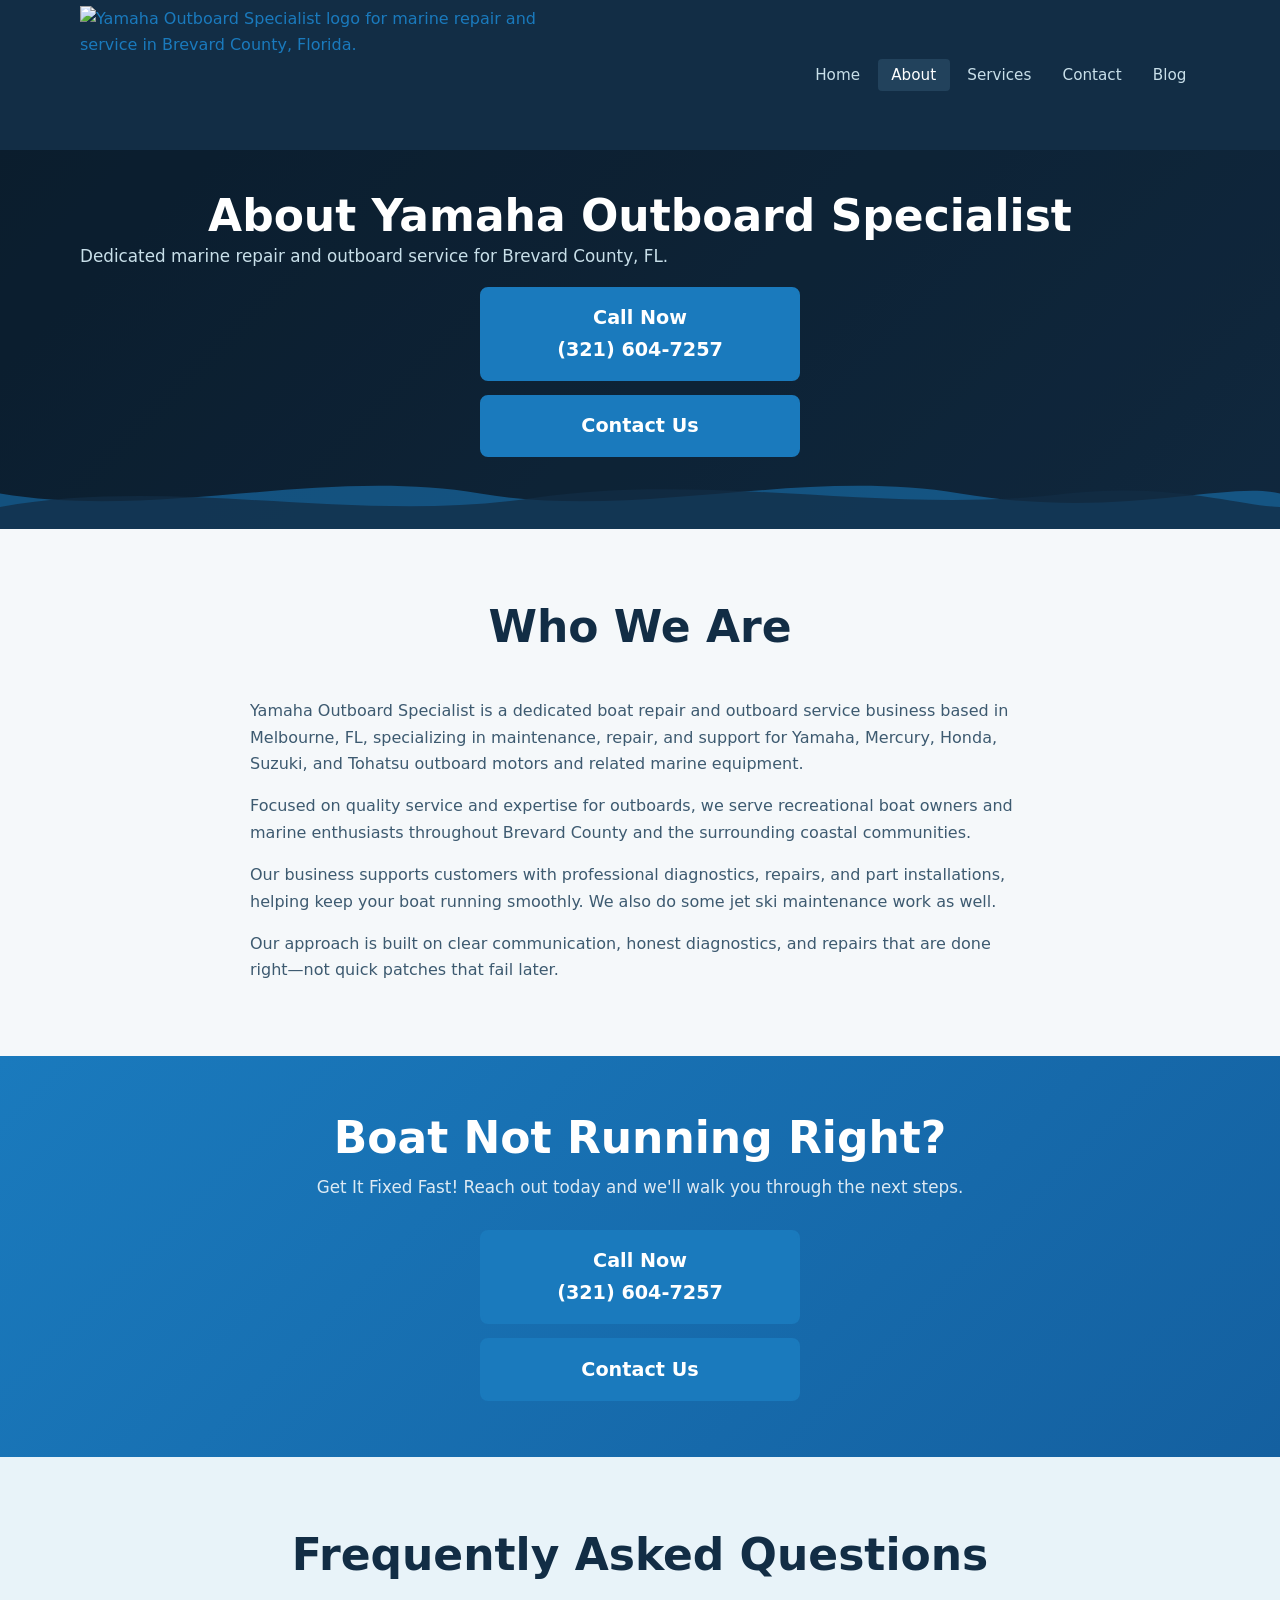
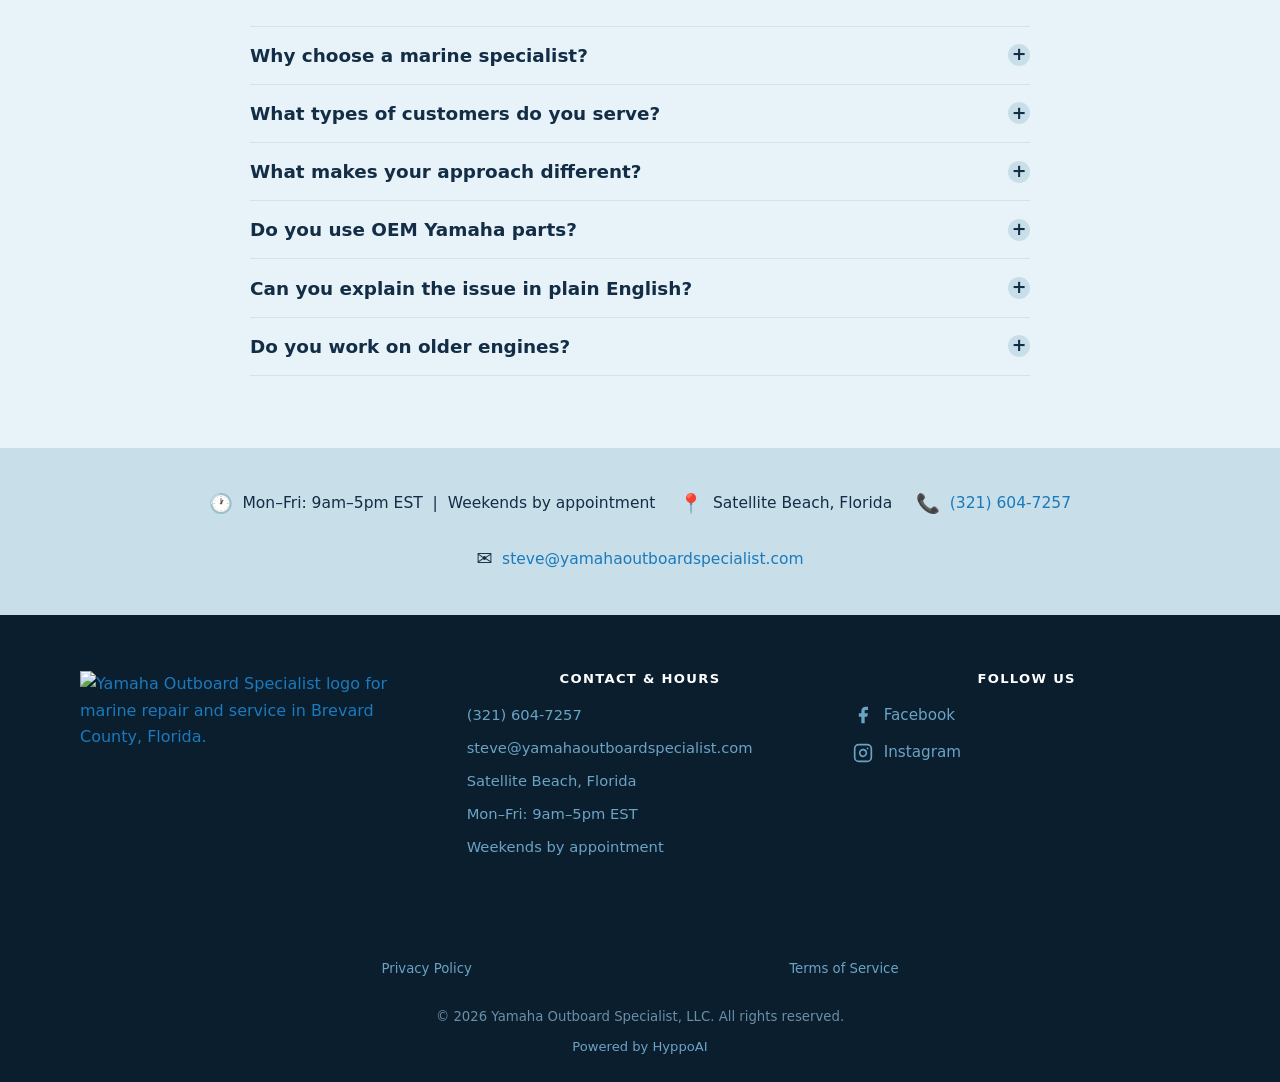
==== about.html @ 9e60f342 "Standardise all Call Now CTAs to btn-primary btn-lg across about, services, and blog pages Co-Author" ====
<!DOCTYPE html>
<html lang="en">
<head>
  <meta charset="UTF-8" />
  <meta name="viewport" content="width=device-width, initial-scale=1.0" />

  <!-- Primary SEO -->
  <title>About Us | Yamaha Outboard Specialist Brevard County, FL</title>
  <meta name="description" content="Yamaha Outboard Specialist in Satellite Beach, FL offers expert Yamaha outboard diagnostics &amp; repair. Contact us at (321) 604-7257." />
  <meta name="keywords" content="yamaha master certified technician, marine repair specialist brevard, satellite beach boat mechanic, outboard motor expert florida, marine service brevard county, yamaha certified repair, boat repair specialist, marine diagnostics brevard, outboard specialist florida, certified marine technician, yacht repair brevard, local boat mechanic" />
  <meta name="author" content="Yamaha Outboard Specialist" />
  <meta name="language" content="en" />

  <!-- Open Graph -->
  <meta property="og:title" content="About Us | Yamaha Outboard Specialist Brevard County, FL" />
  <meta property="og:description" content="Yamaha Outboard Specialist in Satellite Beach, FL offers expert Yamaha outboard diagnostics &amp; repair. Contact us at (321) 604-7257." />
  <meta property="og:url" content="https://www.yamahaoutboardspecialist.com/about" />
  <meta property="og:type" content="website" />
  <meta property="og:site_name" content="Yamaha Outboard Specialist" />
  <meta property="og:image" content="https://pbrlhyansxjdndccwtau.supabase.co/storage/v1/object/public/media-public/43f9957f-2aba-4fd8-92b9-14d8df272084/root/1776110630974_yamaha-outboard-specialist-logo-brevard-county.png" />
  <meta property="og:image:alt" content="Yamaha Outboard Specialist logo for marine repair and service in Brevard County, Florida." />

  <!-- Twitter Card -->
  <meta name="twitter:card" content="summary_large_image" />
  <meta name="twitter:title" content="About Us | Yamaha Outboard Specialist Brevard County, FL" />
  <meta name="twitter:description" content="Yamaha Outboard Specialist in Satellite Beach, FL offers expert Yamaha outboard diagnostics &amp; repair. Contact us at (321) 604-7257." />
  <meta name="twitter:url" content="https://www.yamahaoutboardspecialist.com/about" />
  <meta name="twitter:image" content="https://pbrlhyansxjdndccwtau.supabase.co/storage/v1/object/public/media-public/43f9957f-2aba-4fd8-92b9-14d8df272084/root/1776110630974_yamaha-outboard-specialist-logo-brevard-county.png" />
  <meta name="twitter:image:alt" content="Yamaha Outboard Specialist logo for marine repair and service in Brevard County, Florida." />

  <!-- Canonical -->
  <link rel="canonical" href="https://www.yamahaoutboardspecialist.com/about" />

  <link rel="stylesheet" href="css/styles.css" />
</head>
<body>

  <!-- ===== HEADER ===== -->
  <header class="site-header">
    <div class="container header-inner">
      <a href="index.html" class="header-logo">
        <img
          src="https://pbrlhyansxjdndccwtau.supabase.co/storage/v1/object/public/media-public/43f9957f-2aba-4fd8-92b9-14d8df272084/root/1776110630974_yamaha-outboard-specialist-logo-brevard-county.png"
          alt="Yamaha Outboard Specialist logo for marine repair and service in Brevard County, Florida."
          width="461" height="138"
        />
      </a>
      <button class="hamburger" aria-label="Toggle navigation" aria-expanded="false">
        <span></span><span></span><span></span>
      </button>
      <nav class="main-nav" aria-label="Main navigation">
        <ul>
          <li><a href="index.html">Home</a></li>
          <li><a href="about.html" class="active">About</a></li>
          <li><a href="services.html">Services</a></li>
          <li><a href="contact.html">Contact</a></li>
          <li><a href="blog.html">Blog</a></li>
        </ul>
      </nav>
    </div>
  </header>

  <!-- ===== PAGE HERO ===== -->
  <section class="page-hero" aria-label="About page header">
    <div class="page-hero-content">
      <h1>About Yamaha Outboard Specialist</h1>
      <p>Dedicated marine repair and outboard service for Brevard County, FL.</p>
      <div class="btn-group mt-2">
        <a href="tel:+13216047257" class="btn btn-primary btn-lg">Call Now<br>(321) 604-7257</a>
        <a href="contact.html" class="btn btn-primary btn-lg">Contact Us</a>
      </div>
    </div>
    <div class="page-hero-waves" aria-hidden="true">
      <svg viewBox="0 0 1440 80" preserveAspectRatio="none" xmlns="http://www.w3.org/2000/svg">
        <path class="wave-path-1"
          d="M0,40 C180,70 360,10 540,40 C720,70 900,10 1080,40 C1260,70 1380,25 1440,40 L1440,80 L0,80 Z" />
        <path class="wave-path-2"
          d="M0,55 C200,20 400,75 600,45 C800,15 1000,65 1200,40 C1320,27 1400,55 1440,55 L1440,80 L0,80 Z" />
      </svg>
    </div>
  </section>

  <!-- ===== WHO WE ARE ===== -->
  <section class="section">
    <div class="container">
      <div class="section-header">
        <h2>Who We Are</h2>
      </div>
      <div style="max-width: 780px; margin: 0 auto;">
        <p>Yamaha Outboard Specialist is a dedicated boat repair and outboard service business based in Melbourne, FL, specializing in maintenance, repair, and support for Yamaha, Mercury, Honda, Suzuki, and Tohatsu outboard motors and related marine equipment.</p>
        <p>Focused on quality service and expertise for outboards, we serve recreational boat owners and marine enthusiasts throughout Brevard County and the surrounding coastal communities.</p>
        <p>Our business supports customers with professional diagnostics, repairs, and part installations, helping keep your boat running smoothly. We also do some jet ski maintenance work as well.</p>
        <p>Our approach is built on clear communication, honest diagnostics, and repairs that are done right&mdash;not quick patches that fail later.</p>
      </div>
    </div>
  </section>

  <!-- ===== CTA BANNER ===== -->
  <section class="cta-banner">
    <div class="container">
      <h2>Boat Not Running Right?</h2>
      <p>Get It Fixed Fast! Reach out today and we'll walk you through the next steps.</p>
      <div class="btn-group">
        <a href="tel:+13216047257" class="btn btn-primary btn-lg">Call Now<br>(321) 604-7257</a>
        <a href="contact.html" class="btn btn-primary btn-lg">Contact Us</a>
      </div>
    </div>
  </section>

  <!-- ===== FAQ ===== -->
  <section class="section section--alt" id="faq">
    <div class="container">
      <div class="section-header">
        <h2>Frequently Asked Questions</h2>
      </div>
      <div class="faq-list" role="list">

        <div class="faq-item" role="listitem">
          <button class="faq-question" aria-expanded="false">
            Why choose a marine specialist?
            <span class="faq-icon" aria-hidden="true">+</span>
          </button>
          <div class="faq-answer"><p>Because marine specific experience reduces guesswork, speeds up troubleshooting, and helps prevent repeat issues.</p></div>
        </div>

        <div class="faq-item" role="listitem">
          <button class="faq-question" aria-expanded="false">
            What types of customers do you serve?
            <span class="faq-icon" aria-hidden="true">+</span>
          </button>
          <div class="faq-answer"><p>Everyday boat owners, weekend anglers, and anyone who wants their outboard reliable and water-ready.</p></div>
        </div>

        <div class="faq-item" role="listitem">
          <button class="faq-question" aria-expanded="false">
            What makes your approach different?
            <span class="faq-icon" aria-hidden="true">+</span>
          </button>
          <div class="faq-answer"><p>Clear communication, honest diagnostics, and repairs that are done right&mdash;not quick patches that fail later.</p></div>
        </div>

        <div class="faq-item" role="listitem">
          <button class="faq-question" aria-expanded="false">
            Do you use OEM Yamaha parts?
            <span class="faq-icon" aria-hidden="true">+</span>
          </button>
          <div class="faq-answer"><p>When appropriate, yes. Some repairs may use equivalent high-quality parts based on availability and what's best for the job.</p></div>
        </div>

        <div class="faq-item" role="listitem">
          <button class="faq-question" aria-expanded="false">
            Can you explain the issue in plain English?
            <span class="faq-icon" aria-hidden="true">+</span>
          </button>
          <div class="faq-answer"><p>Yes. We'll break down what failed, why it failed, and what to reduce the chance it happens again.</p></div>
        </div>

        <div class="faq-item" role="listitem">
          <button class="faq-question" aria-expanded="false">
            Do you work on older engines?
            <span class="faq-icon" aria-hidden="true">+</span>
          </button>
          <div class="faq-answer"><p>In many cases, yes. It depends on parts availability and overall condition&mdash;call with the model/year for confirmation.</p></div>
        </div>

      </div>
    </div>
  </section>

  <!-- ===== CONTACT BAR ===== -->
  <div class="contact-bar">
    <div class="contact-bar-inner">
      <div class="contact-item"><span class="contact-item-icon">&#128336;</span> Mon&ndash;Fri: 9am&ndash;5pm EST &nbsp;|&nbsp; Weekends by appointment</div>
      <div class="contact-item"><span class="contact-item-icon">&#128205;</span> Satellite Beach, Florida</div>
      <div class="contact-item"><span class="contact-item-icon">&#128222;</span> <a href="tel:+13216047257">(321) 604-7257</a></div>
      <div class="contact-item"><span class="contact-item-icon">&#9993;</span> <a href="mailto:steve@yamahaoutboardspecialist.com">steve@yamahaoutboardspecialist.com</a></div>
    </div>
  </div>

    <!-- ===== FOOTER ===== -->
  <footer class="site-footer">
    <div class="container">
      <div class="footer-inner">

        <!-- Col 1: Logo -->
        <div class="footer-logo-col">
          <a href="index.html">
            <img class="footer-logo"
              src="https://pbrlhyansxjdndccwtau.supabase.co/storage/v1/object/public/media-public/43f9957f-2aba-4fd8-92b9-14d8df272084/root/1776110630974_yamaha-outboard-specialist-logo-brevard-county.png"
              alt="Yamaha Outboard Specialist logo for marine repair and service in Brevard County, Florida." />
          </a>
        </div>

        <!-- Col 2: Contact & Hours -->
        <div class="footer-contact-col">
          <h4>Contact &amp; Hours</h4>
          <ul>
            <li><a href="tel:+13216047257">(321) 604-7257</a></li>
            <li><a href="mailto:steve@yamahaoutboardspecialist.com">steve@yamahaoutboardspecialist.com</a></li>
            <li>Satellite Beach, Florida</li>
            <li>Mon&ndash;Fri: 9am&ndash;5pm EST</li>
            <li>Weekends by appointment</li>
          </ul>
        </div>

        <!-- Col 3: Social Media -->
        <div class="footer-social-col">
          <h4>Follow Us</h4>
          <div class="footer-social-links">
            <a href="https://www.facebook.com/YamahaOutboardSpecialist/" class="footer-social-row" target="_blank" rel="noopener" aria-label="Facebook">
              <svg viewBox="0 0 24 24" fill="currentColor" aria-hidden="true"><path d="M18 2h-3a5 5 0 0 0-5 5v3H7v4h3v8h4v-8h3l1-4h-4V7a1 1 0 0 1 1-1h3z"/></svg>
              <span>Facebook</span>
            </a>
            <a href="https://www.instagram.com/yamahaoutboardspecialist/" class="footer-social-row" target="_blank" rel="noopener" aria-label="Instagram">
              <svg viewBox="0 0 24 24" fill="none" stroke="currentColor" stroke-width="2" stroke-linecap="round" stroke-linejoin="round" aria-hidden="true"><rect x="2" y="2" width="20" height="20" rx="5" ry="5"/><path d="M16 11.37A4 4 0 1 1 12.63 8 4 4 0 0 1 16 11.37z"/><line x1="17.5" y1="6.5" x2="17.51" y2="6.5"/></svg>
              <span>Instagram</span>
            </a>
          </div>
        </div>

      </div>

      <!-- Bottom bar -->
      <div class="footer-bottom">
        <div class="footer-legal-links">
          <a href="privacy.html">Privacy Policy</a>
          <a href="terms.html">Terms of Service</a>
        </div>
        <div class="footer-copyright">
          &copy; <span class="js-year"></span> Yamaha Outboard Specialist, LLC. All rights reserved.
        </div>
        <div class="footer-powered">
          <a href="https://hyppohq.ai/" target="_blank" rel="noopener">Powered by HyppoAI</a>
        </div>
      </div>

    </div>
  </footer>

  <script src="js/main.js"></script>
</body>
</html>
---- css/styles.css ----
@import url('https://fonts.googleapis.com/css2?family=Barlow+Condensed:ital,wght@1,700&display=swap');

/* =============================================
   YAMAHA OUTBOARD SPECIALIST
   Stylesheet — styles.css
   Color Palette (from logo):
     --navy:   #122d45  Deep Navy
     --ocean:  #1a7abd  Ocean Blue
     --sky:    #6ba3c4  Sky Blue
     --white:  #f5f8fa  Crisp White
   ============================================= */

/* ---------- CSS Custom Properties ---------- */
:root {
  --navy:        #122d45;
  --navy-dark:   #0b1e2e;
  --ocean:       #1a7abd;
  --ocean-light: #2490d8;
  --sky:         #6ba3c4;
  --sky-light:   #c8dfe9;
  --white:       #f5f8fa;
  --white-pure:  #ffffff;
  --text-dark:   #1a2e3e;
  --text-mid:    #3d5a70;
  --text-light:  #6b8fa8;
  --border:      #d0e4ef;

  --font-heading: 'Segoe UI', system-ui, -apple-system, sans-serif;
  --font-body:    'Segoe UI', system-ui, -apple-system, sans-serif;

  --radius-sm:  4px;
  --radius-md:  8px;
  --radius-lg:  16px;

  --shadow-sm:  0 1px 4px rgba(18,45,69,0.10);
  --shadow-md:  0 4px 16px rgba(18,45,69,0.13);
  --shadow-lg:  0 8px 32px rgba(18,45,69,0.16);

  --max-width: 1160px;
  --transition: 0.25s ease;
}

/* ---------- Reset & Base ---------- */
*, *::before, *::after { box-sizing: border-box; margin: 0; padding: 0; }

html { scroll-behavior: smooth; font-size: 16px; }

body {
  font-family: var(--font-body);
  color: var(--text-dark);
  background: var(--white);
  line-height: 1.65;
  -webkit-font-smoothing: antialiased;
}

img { max-width: 100%; height: auto; display: block; }
a { color: var(--ocean); text-decoration: none; transition: color var(--transition); }
a:hover { color: var(--ocean-light); }
ul, ol { list-style: none; }

/* ---------- Typography ---------- */
h1, h2, h3, h4, h5, h6 {
  font-family: var(--font-heading);
  color: var(--navy);
  line-height: 1.2;
  font-weight: 700;
  font-size: clamp(1.75rem, 4vw, 2.75rem);
  text-align: center;
}
p  { margin-bottom: 1rem; color: var(--text-mid); }
p:last-child { margin-bottom: 0; }

/* ---------- Layout Utilities ---------- */
.container {
  max-width: var(--max-width);
  margin: 0 auto;
  padding: 0 1.25rem;
}
.section { padding: 4.5rem 0; }
.section--dark {
  background: var(--navy);
  color: var(--white);
}
.section--dark h2,
.section--dark h3 { color: var(--white); }
.section--dark p   { color: var(--sky-light); }
.section--sky {
  background: var(--sky-light);
}
.section--alt {
  background: #e8f3f9;
}

.section-header { text-align: center; margin-bottom: 2.75rem; }
.section-header h2 { margin-bottom: 0.6rem; }
.section-header p  { max-width: 640px; margin: 0 auto; font-size: 1.05rem; }

.text-center { text-align: center; }
.text-ocean  { color: var(--ocean) !important; }
.mt-1 { margin-top: 0.5rem; }
.mt-2 { margin-top: 1rem; }
.mt-3 { margin-top: 1.5rem; }

/* ---------- Buttons ---------- */
.btn {
  display: inline-flex;
  align-items: center;
  gap: 0.45rem;
  padding: 0.7rem 1.5rem;
  border-radius: var(--radius-md);
  font-weight: 600;
  font-size: 1.2rem;
  cursor: pointer;
  border: 2px solid transparent;
  transition: background var(--transition), color var(--transition),
              border-color var(--transition), box-shadow var(--transition),
              transform var(--transition);
  white-space: nowrap;
  text-decoration: none;
}
.btn:hover { transform: translateY(-1px); }
.btn:active { transform: translateY(0); }

.btn-primary {
  background: var(--ocean);
  color: var(--white-pure);
  border-color: var(--ocean);
}
.btn-primary:hover {
  background: var(--ocean-light);
  border-color: var(--ocean-light);
  color: var(--white-pure);
  box-shadow: 0 4px 14px rgba(26,122,189,0.4);
}

.btn-outline {
  background: transparent;
  color: var(--white-pure);
  border-color: var(--white-pure);
}
.btn-outline:hover {
  background: var(--white-pure);
  color: var(--navy);
}

.btn-outline-ocean {
  background: transparent;
  color: var(--ocean);
  border-color: var(--ocean);
}
.btn-outline-ocean:hover {
  background: var(--ocean);
  color: var(--white-pure);
}

.btn-lg {
  padding: 0.85rem 2rem;
  font-size: 1.2rem;
}

.btn-group {
  display: flex;
  flex-direction: column;
  align-items: stretch;
  gap: 0.85rem;
  max-width: 320px;
  margin-left: auto;
  margin-right: auto;
}
.btn-group .btn {
  justify-content: center;
  text-align: center;
}

/* ---------- HEADER / NAV ---------- */
.site-header {
  background: var(--navy);
  box-shadow: 0 2px 12px rgba(0,0,0,0.25);
}

.header-inner {
  display: flex;
  align-items: center;
  justify-content: space-between;
  height: 150px;
}

.header-logo img {
  height: 138px;
  width: auto;
}

.main-nav ul {
  display: flex;
  gap: 0.25rem;
  align-items: center;
}

.main-nav a {
  color: var(--sky-light);
  font-weight: 500;
  font-size: 0.95rem;
  padding: 0.45rem 0.85rem;
  border-radius: var(--radius-sm);
  transition: color var(--transition), background var(--transition);
}
.main-nav a:hover,
.main-nav a.active {
  color: var(--white-pure);
  background: rgba(107,163,196,0.18);
}

.nav-cta {
  background: var(--ocean) !important;
  color: var(--white-pure) !important;
  padding: 0.45rem 1.1rem !important;
  border-radius: var(--radius-md) !important;
}
.nav-cta:hover {
  background: var(--ocean-light) !important;
}

/* Hamburger */
.hamburger {
  display: none;
  flex-direction: column;
  gap: 5px;
  cursor: pointer;
  padding: 0.4rem;
  background: none;
  border: none;
}
.hamburger span {
  display: block;
  width: 24px;
  height: 2px;
  background: var(--white-pure);
  border-radius: 2px;
  transition: transform var(--transition), opacity var(--transition);
}
.hamburger.open span:nth-child(1) { transform: translateY(7px) rotate(45deg); }
.hamburger.open span:nth-child(2) { opacity: 0; }
.hamburger.open span:nth-child(3) { transform: translateY(-7px) rotate(-45deg); }

@media (max-width: 768px) {
  .hamburger { display: flex; }
  .main-nav {
    display: none;
    position: absolute;
    top: 150px;
    left: 0;
    right: 0;
    background: var(--navy);
    border-top: 1px solid rgba(107,163,196,0.2);
    padding: 1rem 1.25rem 1.5rem;
  }
  .main-nav.open { display: block; }
  .main-nav ul { flex-direction: column; gap: 0.15rem; }
  .main-nav a { display: block; padding: 0.65rem 0.75rem; }
}

/* ---------- HERO ---------- */
.hero {
  position: relative;
  min-height: 520px;
  display: flex;
  align-items: center;
  overflow: hidden;
  background: linear-gradient(160deg, var(--navy-dark) 0%, var(--navy) 45%, #1a4e75 100%);
  background-size: cover;
  background-position: center;
}

.hero--has-bg-image {
  /* Client will provide image — swap in via inline style or this class */
}

/* Dark overlay so text reads clearly over any photo */
.hero::before {
  content: '';
  position: absolute;
  inset: 0;
  background: rgba(12, 28, 44, 0.52);
  z-index: 1;
}

.hero-content {
  position: relative;
  z-index: 3;
  max-width: var(--max-width);
  margin: 0 auto;
  padding: 4rem 1.25rem 6rem;
  width: 100%;
  text-align: center;
}

.hero-content h1 {
  font-family: 'Barlow Condensed', sans-serif;
  font-weight: 700;
  font-style: italic;
  color: var(--white-pure);
  margin-bottom: 1.1rem;
  text-shadow: 0 2px 8px rgba(0,0,0,0.4);
  background: rgba(0, 0, 0, 0.35);
  border-radius: var(--radius-md);
  padding: 0.4rem 1rem;
  display: inline-block;
  max-width: 700px;
  margin-left: auto;
  margin-right: auto;
}

.hero-content p {
  color: var(--sky-light);
  font-size: 1.15rem;
  max-width: 580px;
  margin-left: auto;
  margin-right: auto;
  text-align: center;
  margin-bottom: 2rem;
  text-shadow: 0 1px 4px rgba(0,0,0,0.3);
}

/* Wave animation container — sits at bottom of hero, above the overlay */
.hero-waves {
  position: absolute;
  bottom: 0;
  left: 0;
  right: 0;
  z-index: 2;
  line-height: 0;
  overflow: hidden;
}

.hero-waves svg {
  display: block;
  width: 100%;
}

.wave-path-1 {
  fill: rgba(26, 122, 189, 0.55);
  animation: waveShift1 8s linear infinite;
  transform-origin: center bottom;
}

.wave-path-2 {
  fill: rgba(18, 45, 69, 0.75);
  animation: waveShift2 12s linear infinite;
  transform-origin: center bottom;
}

@keyframes waveShift1 {
  0%   { transform: translateX(0) scaleY(1); }
  50%  { transform: translateX(-5%) scaleY(1.05); }
  100% { transform: translateX(0) scaleY(1); }
}

@keyframes waveShift2 {
  0%   { transform: translateX(0) scaleY(1); }
  50%  { transform: translateX(4%) scaleY(0.97); }
  100% { transform: translateX(0) scaleY(1); }
}

/* ---------- HERO WATER SPLASH EFFECT ---------- */
.hero-splash {
  position: absolute;
  inset: 0;
  z-index: 2;
  pointer-events: none;
  overflow: hidden;
}

/* Smaller hero for interior pages */
.hero--sm {
  min-height: 280px;
}
.hero--sm .hero-content {
  padding: 3rem 1.25rem 5rem;
}

/* ---------- PAGE TITLE STRIP (interior pages without hero photo) ---------- */
.page-hero {
  background: linear-gradient(135deg, var(--navy-dark) 0%, var(--navy) 100%);
  position: relative;
  overflow: hidden;
  min-height: 220px;
  display: flex;
  align-items: center;
}
.page-hero::before {
  content: '';
  position: absolute;
  inset: 0;
  background: rgba(12,28,44,0.3);
}
.page-hero-content {
  position: relative;
  z-index: 3;
  width: 100%;
  max-width: var(--max-width);
  margin: 0 auto;
  padding: 2.5rem 1.25rem 4.5rem;
}
.page-hero-content h1 { color: var(--white-pure); }
.page-hero-content p  { color: var(--sky-light); font-size: 1.05rem; }

.page-hero-waves {
  position: absolute;
  bottom: 0; left: 0; right: 0;
  z-index: 2;
  line-height: 0;
  overflow: hidden;
}
.page-hero-waves svg { display: block; width: 100%; }

/* ---------- WHY CHOOSE US (3 cards) ---------- */
.why-grid {
  display: grid;
  grid-template-columns: repeat(auto-fit, minmax(260px, 1fr));
  gap: 1.75rem;
}

.why-card {
  background: var(--white-pure);
  border-radius: var(--radius-lg);
  padding: 2rem 1.75rem;
  box-shadow: var(--shadow-md);
  border-top: 4px solid var(--ocean);
  transition: transform var(--transition), box-shadow var(--transition);
}
.why-card:hover {
  transform: translateY(-4px);
  box-shadow: var(--shadow-lg);
}
.why-card-icon {
  width: 96px;
  height: 96px;
  background: var(--sky-light);
  border-radius: 50%;
  display: flex;
  align-items: center;
  justify-content: center;
  margin: 0 auto 1.1rem;
  font-size: 2.8rem;
}
.why-card h3 { margin-bottom: 0.6rem; color: var(--navy); }
.why-card p  { font-size: 1.15rem; }

/* ---------- SERVICES LIST (home page) ---------- */
.services-list {
  list-style: none;
  padding: 0;
  margin: 0 auto 2rem;
  max-width: 860px;
  display: grid;
  grid-template-columns: 1fr 1fr;
  gap: 0.9rem 3rem;
}
.services-list li {
  display: flex;
  align-items: center;
  gap: 0.65rem;
  font-size: 1.15rem;
  font-weight: 600;
  color: var(--navy);
}
.services-list li::before {
  content: '🚤';
  font-size: 1.3rem;
  flex-shrink: 0;
}
@media (max-width: 560px) {
  .services-list { grid-template-columns: 1fr; }
}

/* ---------- SERVICES GRID ---------- */
.services-grid {
  display: grid;
  grid-template-columns: repeat(auto-fit, minmax(240px, 1fr));
  gap: 1.5rem;
}

.service-card {
  background: var(--white-pure);
  border-radius: var(--radius-lg);
  padding: 1.75rem 1.5rem;
  box-shadow: var(--shadow-sm);
  border: 1px solid var(--border);
  transition: transform var(--transition), box-shadow var(--transition),
              border-color var(--transition);
}
.service-card:hover {
  transform: translateY(-3px);
  box-shadow: var(--shadow-md);
  border-color: var(--sky);
}
.service-card-icon {
  font-size: 2rem;
  margin-bottom: 0.85rem;
  line-height: 1;
}
.service-card h3 {
  font-size: 1.05rem;
  margin-bottom: 0.5rem;
  color: var(--navy);
}
.service-card p {
  font-size: 0.93rem;
  color: var(--text-mid);
  margin-bottom: 0;
}

/* ---------- CTA BANNER ---------- */
.cta-banner {
  background: linear-gradient(135deg, var(--ocean) 0%, #1460a0 100%);
  padding: 3.5rem 1.25rem;
  text-align: center;
  color: var(--white-pure);
}
.cta-banner h2 { color: var(--white-pure); margin-bottom: 0.6rem; }
.cta-banner p  { color: rgba(255,255,255,0.85); margin-bottom: 1.75rem; font-size: 1.05rem; }

/* ---------- FAQ ACCORDION ---------- */
.faq-list { max-width: 780px; margin: 0 auto; }

.faq-item {
  border-bottom: 1px solid var(--border);
}
.faq-item:first-child { border-top: 1px solid var(--border); }

.faq-question {
  width: 100%;
  background: none;
  border: none;
  padding: 1.1rem 0;
  text-align: left;
  font-size: 1.15rem;
  font-weight: 600;
  color: var(--navy);
  cursor: pointer;
  display: flex;
  justify-content: space-between;
  align-items: center;
  gap: 1rem;
  transition: color var(--transition);
  font-family: var(--font-body);
}
.faq-question:hover { color: var(--ocean); }

.faq-icon {
  flex-shrink: 0;
  width: 22px;
  height: 22px;
  border-radius: 50%;
  background: var(--sky-light);
  display: flex;
  align-items: center;
  justify-content: center;
  font-size: 1.1rem;
  line-height: 1;
  transition: transform var(--transition), background var(--transition);
  color: var(--navy);
}
.faq-item.open .faq-icon {
  transform: rotate(45deg);
  background: var(--ocean);
  color: var(--white-pure);
}

.faq-answer {
  max-height: 0;
  overflow: hidden;
  transition: max-height 0.35s ease, padding var(--transition);
}
.faq-answer p {
  padding-bottom: 1.1rem;
  color: var(--text-mid);
  font-size: 1.15rem;
}
.faq-item.open .faq-answer { max-height: 400px; }

/* ---------- CONTACT SECTION (info bar) ---------- */
.contact-bar {
  background: var(--sky-light);
  padding: 2.5rem 1.25rem;
}
.contact-bar-inner {
  display: flex;
  flex-wrap: wrap;
  gap: 1.5rem;
  justify-content: center;
  align-items: center;
  max-width: var(--max-width);
  margin: 0 auto;
}
.contact-item {
  display: flex;
  align-items: center;
  gap: 0.6rem;
  font-weight: 500;
  color: var(--navy);
  font-size: 0.97rem;
}
.contact-item-icon {
  font-size: 1.2rem;
}

/* ---------- CONTACT FORM PAGE ---------- */
.contact-layout {
  display: grid;
  grid-template-columns: 1fr 1fr;
  gap: 3rem;
  align-items: start;
}
@media (max-width: 768px) {
  .contact-layout { grid-template-columns: 1fr; }
}

.contact-form-wrap {
  background: var(--white-pure);
  border-radius: var(--radius-lg);
  padding: 2.25rem;
  box-shadow: var(--shadow-md);
}
.contact-form-wrap h2 { margin-bottom: 1.5rem; color: var(--navy); }

.form-group { margin-bottom: 1.25rem; }
.form-group label {
  display: block;
  font-weight: 600;
  font-size: 0.88rem;
  color: var(--navy);
  margin-bottom: 0.4rem;
  letter-spacing: 0.02em;
  text-transform: uppercase;
}
.form-group input,
.form-group textarea,
.form-group select {
  width: 100%;
  padding: 0.7rem 0.95rem;
  border: 1.5px solid var(--border);
  border-radius: var(--radius-md);
  font-size: 0.97rem;
  color: var(--text-dark);
  font-family: var(--font-body);
  background: var(--white);
  transition: border-color var(--transition), box-shadow var(--transition);
}
.form-group input:focus,
.form-group textarea:focus {
  outline: none;
  border-color: var(--ocean);
  box-shadow: 0 0 0 3px rgba(26,122,189,0.12);
}
.form-group textarea { resize: vertical; min-height: 130px; }

.form-consent {
  background: var(--sky-light);
  border-radius: var(--radius-md);
  padding: 1.1rem 1.2rem;
  margin-bottom: 1.25rem;
}
.form-consent h4 { font-size: 0.88rem; margin-bottom: 0.6rem; color: var(--navy); text-transform: uppercase; letter-spacing: 0.04em; }

.checkbox-group { display: flex; flex-direction: column; gap: 0.55rem; }
.checkbox-label {
  display: flex;
  align-items: flex-start;
  gap: 0.6rem;
  font-size: 0.87rem;
  color: var(--text-mid);
  cursor: pointer;
}
.checkbox-label input[type="checkbox"] {
  width: 16px;
  height: 16px;
  flex-shrink: 0;
  margin-top: 1px;
  accent-color: var(--ocean);
}

.form-note {
  font-size: 0.8rem;
  color: var(--text-light);
  margin-top: 0.4rem;
}

.contact-info-card {
  background: var(--navy);
  color: var(--white-pure);
  border-radius: var(--radius-lg);
  padding: 2.25rem;
}
.contact-info-card h2 { color: var(--white-pure); margin-bottom: 1.5rem; }

.info-row {
  display: flex;
  align-items: flex-start;
  gap: 0.85rem;
  margin-bottom: 1.25rem;
  padding-bottom: 1.25rem;
  border-bottom: 1px solid rgba(107,163,196,0.2);
}
.info-row:last-of-type { border-bottom: none; margin-bottom: 0; padding-bottom: 0; }
.info-row-icon { font-size: 1.3rem; margin-top: 2px; flex-shrink: 0; }
.info-row-text strong { display: block; color: var(--sky-light); font-size: 0.82rem; text-transform: uppercase; letter-spacing: 0.06em; margin-bottom: 0.25rem; }
.info-row-text span, .info-row-text a { color: var(--white-pure); font-size: 0.97rem; }
.info-row-text a:hover { color: var(--sky); }

/* ---------- BLOG ---------- */
.blog-grid {
  display: grid;
  grid-template-columns: repeat(auto-fill, minmax(300px, 1fr));
  gap: 1.75rem;
}

.blog-card {
  background: var(--white-pure);
  border-radius: var(--radius-lg);
  box-shadow: var(--shadow-sm);
  border: 1px solid var(--border);
  overflow: hidden;
  transition: transform var(--transition), box-shadow var(--transition);
  display: flex;
  flex-direction: column;
}
.blog-card:hover {
  transform: translateY(-4px);
  box-shadow: var(--shadow-md);
}
.blog-card-body { padding: 1.5rem; flex: 1; display: flex; flex-direction: column; }
.blog-card-tags { display: flex; flex-wrap: wrap; gap: 0.4rem; margin-bottom: 0.8rem; }
.blog-tag {
  background: var(--sky-light);
  color: var(--navy);
  font-size: 0.75rem;
  font-weight: 600;
  padding: 0.2rem 0.6rem;
  border-radius: 100px;
  text-transform: uppercase;
  letter-spacing: 0.04em;
}
.blog-card-meta {
  font-size: 0.82rem;
  color: var(--text-light);
  margin-bottom: 0.65rem;
}
.blog-card h3 { font-size: 1.05rem; margin-bottom: 0.65rem; color: var(--navy); }
.blog-card p  { font-size: 0.93rem; color: var(--text-mid); margin-bottom: 1rem; flex: 1; }
.blog-card .btn { align-self: flex-start; font-size: 0.88rem; padding: 0.5rem 1.1rem; }

/* ---------- BLOG POST PAGE ---------- */
.post-layout {
  display: grid;
  grid-template-columns: minmax(0,1fr) 300px;
  gap: 3rem;
  align-items: start;
}
@media (max-width: 900px) {
  .post-layout { grid-template-columns: 1fr; }
  .post-sidebar { order: -1; }
}

.post-header { margin-bottom: 2rem; }
.post-meta { font-size: 0.88rem; color: var(--text-light); margin-bottom: 0.75rem; }
.post-tags { display: flex; flex-wrap: wrap; gap: 0.4rem; margin-top: 0.75rem; }

.post-body h2 { margin: 2rem 0 0.85rem; color: var(--navy); }
.post-body h3 { margin: 1.5rem 0 0.65rem; color: var(--navy); font-size: 1.1rem; }
.post-body h4 { margin: 1.25rem 0 0.5rem; color: var(--ocean); }
.post-body p  { margin-bottom: 1rem; color: var(--text-mid); }
.post-body ul,
.post-body ol { margin: 0.75rem 0 1rem 1.5rem; }
.post-body ul { list-style: disc; }
.post-body ol { list-style: decimal; }
.post-body li { color: var(--text-mid); margin-bottom: 0.4rem; line-height: 1.6; }
.post-body blockquote {
  border-left: 4px solid var(--ocean);
  padding: 0.75rem 1.25rem;
  margin: 1.25rem 0;
  background: var(--sky-light);
  border-radius: 0 var(--radius-md) var(--radius-md) 0;
  font-style: italic;
  color: var(--text-mid);
}

.post-author-bio {
  background: var(--sky-light);
  border-radius: var(--radius-lg);
  padding: 1.5rem;
  margin-top: 2.5rem;
  display: flex;
  gap: 1rem;
  align-items: flex-start;
}
.post-author-bio-icon {
  width: 52px;
  height: 52px;
  border-radius: 50%;
  background: var(--ocean);
  display: flex;
  align-items: center;
  justify-content: center;
  font-size: 1.4rem;
  color: var(--white-pure);
  flex-shrink: 0;
}
.post-author-bio-text strong { display: block; color: var(--navy); margin-bottom: 0.25rem; }
.post-author-bio-text p { font-size: 0.9rem; margin-bottom: 0; }

.post-sidebar-card {
  background: var(--white-pure);
  border-radius: var(--radius-lg);
  border: 1px solid var(--border);
  padding: 1.5rem;
  margin-bottom: 1.5rem;
  box-shadow: var(--shadow-sm);
}
.post-sidebar-card h4 { color: var(--navy); margin-bottom: 1rem; font-size: 0.92rem; text-transform: uppercase; letter-spacing: 0.05em; }
.post-sidebar-card ul { list-style: none; }
.post-sidebar-card li {
  padding: 0.4rem 0;
  border-bottom: 1px solid var(--border);
  font-size: 0.9rem;
}
.post-sidebar-card li:last-child { border-bottom: none; }
.post-sidebar-card a { color: var(--ocean); }
.post-sidebar-card a:hover { color: var(--navy); }

.post-cta-card {
  background: var(--navy);
  border-radius: var(--radius-lg);
  padding: 1.75rem;
  color: var(--white-pure);
  text-align: center;
}
.post-cta-card h4 { color: var(--white-pure); margin-bottom: 0.75rem; font-size: 1rem; }
.post-cta-card p  { color: var(--sky-light); font-size: 0.9rem; margin-bottom: 1.25rem; }

/* ---------- LEGAL PAGES (Privacy, Terms) ---------- */
.legal-body {
  max-width: 820px;
  margin: 0 auto;
}
.legal-body h2 { font-size: 1.3rem; margin: 2.25rem 0 0.75rem; color: var(--navy); }
.legal-body p  { color: var(--text-mid); margin-bottom: 0.85rem; }
.legal-body ul { list-style: disc; padding-left: 1.5rem; margin-bottom: 0.85rem; }
.legal-body ul li { color: var(--text-mid); margin-bottom: 0.35rem; }
.legal-updated {
  display: inline-block;
  background: var(--sky-light);
  color: var(--navy);
  font-size: 0.85rem;
  font-weight: 600;
  padding: 0.3rem 0.8rem;
  border-radius: 100px;
  margin-bottom: 2rem;
}

/* ---------- FOOTER ---------- */
.site-footer {
  background: var(--navy-dark);
  color: var(--sky-light);
  padding: 3.5rem 0 0;
}

/* Three equal columns */
.footer-inner {
  display: grid;
  grid-template-columns: 1fr 1fr 1fr;
  gap: 2.5rem;
  align-items: start;
  padding-bottom: 2.5rem;
}
@media (max-width: 860px) {
  .footer-inner { grid-template-columns: 1fr 1fr; }
  .footer-logo-col { grid-column: 1 / -1; text-align: center; }
  .footer-logo-col a { display: inline-block; }
}
@media (max-width: 480px) {
  .footer-inner { grid-template-columns: 1fr; }
  .footer-logo-col { text-align: left; }
}

/* Col 1 — Logo only, 4× larger */
.footer-logo-col { display: flex; align-items: flex-start; }
.footer-logo { height: 208px; width: auto; display: block; }

/* Col 2 — Contact & Hours */
.footer-contact-col h4,
.footer-social-col h4 {
  color: var(--white-pure);
  font-size: 0.82rem;
  text-transform: uppercase;
  letter-spacing: 0.1em;
  margin-bottom: 1rem;
}
.footer-contact-col ul { list-style: none; }
.footer-contact-col li {
  margin-bottom: 0.55rem;
  font-size: 0.92rem;
  color: var(--sky);
}
.footer-contact-col a {
  color: var(--sky);
  transition: color var(--transition);
}
.footer-contact-col a:hover { color: var(--white-pure); }

/* Col 3 — Social links with icon + label */
.footer-social-links {
  display: flex;
  flex-direction: column;
  gap: 0.75rem;
}
.footer-social-row {
  display: flex;
  align-items: center;
  gap: 0.65rem;
  color: var(--sky);
  font-size: 0.95rem;
  font-weight: 500;
  text-decoration: none;
  transition: color var(--transition);
}
.footer-social-row:hover { color: var(--white-pure); }
.footer-social-row svg {
  flex-shrink: 0;
  width: 20px;
  height: 20px;
}

/* Bottom bar */
.footer-bottom {
  padding: 1.5rem 0 0;
  font-size: 0.83rem;
  color: var(--text-light);
}
.footer-legal-links {
  display: flex;
  justify-content: space-evenly;
  align-items: center;
  flex-wrap: wrap;
  gap: 1rem;
  padding: 0.9rem 0;
}
.footer-legal-links a {
  color: var(--sky);
  transition: color var(--transition);
}
.footer-legal-links a:hover { color: var(--white-pure); }
.footer-copyright {
  text-align: center;
  padding: 0.75rem 0 0.5rem;
  color: var(--text-light);
}
.footer-powered {
  text-align: center;
  padding-bottom: 1.5rem;
}
.footer-powered a {
  color: var(--sky);
  font-size: 0.82rem;
  transition: color var(--transition);
}
.footer-powered a:hover { color: var(--white-pure); }

/* ---------- BREADCRUMB ---------- */
.breadcrumb {
  padding: 0.75rem 0;
  font-size: 0.85rem;
  color: var(--text-light);
}
.breadcrumb a { color: var(--ocean); }
.breadcrumb span { margin: 0 0.4rem; }

/* ---------- UTILITIES ---------- */
.visually-hidden {
  position: absolute;
  width: 1px; height: 1px;
  margin: -1px; padding: 0;
  overflow: hidden;
  clip: rect(0,0,0,0);
  border: 0;
}
.divider {
  border: none;
  border-top: 1px solid var(--border);
  margin: 2rem 0;
}

/* ---------- RESPONSIVE HELPERS ---------- */
@media (max-width: 600px) {
  .section { padding: 3rem 0; }
.hero-content { padding: 3rem 1.25rem 5rem; }
  .cta-banner { padding: 2.5rem 1.25rem; }
}
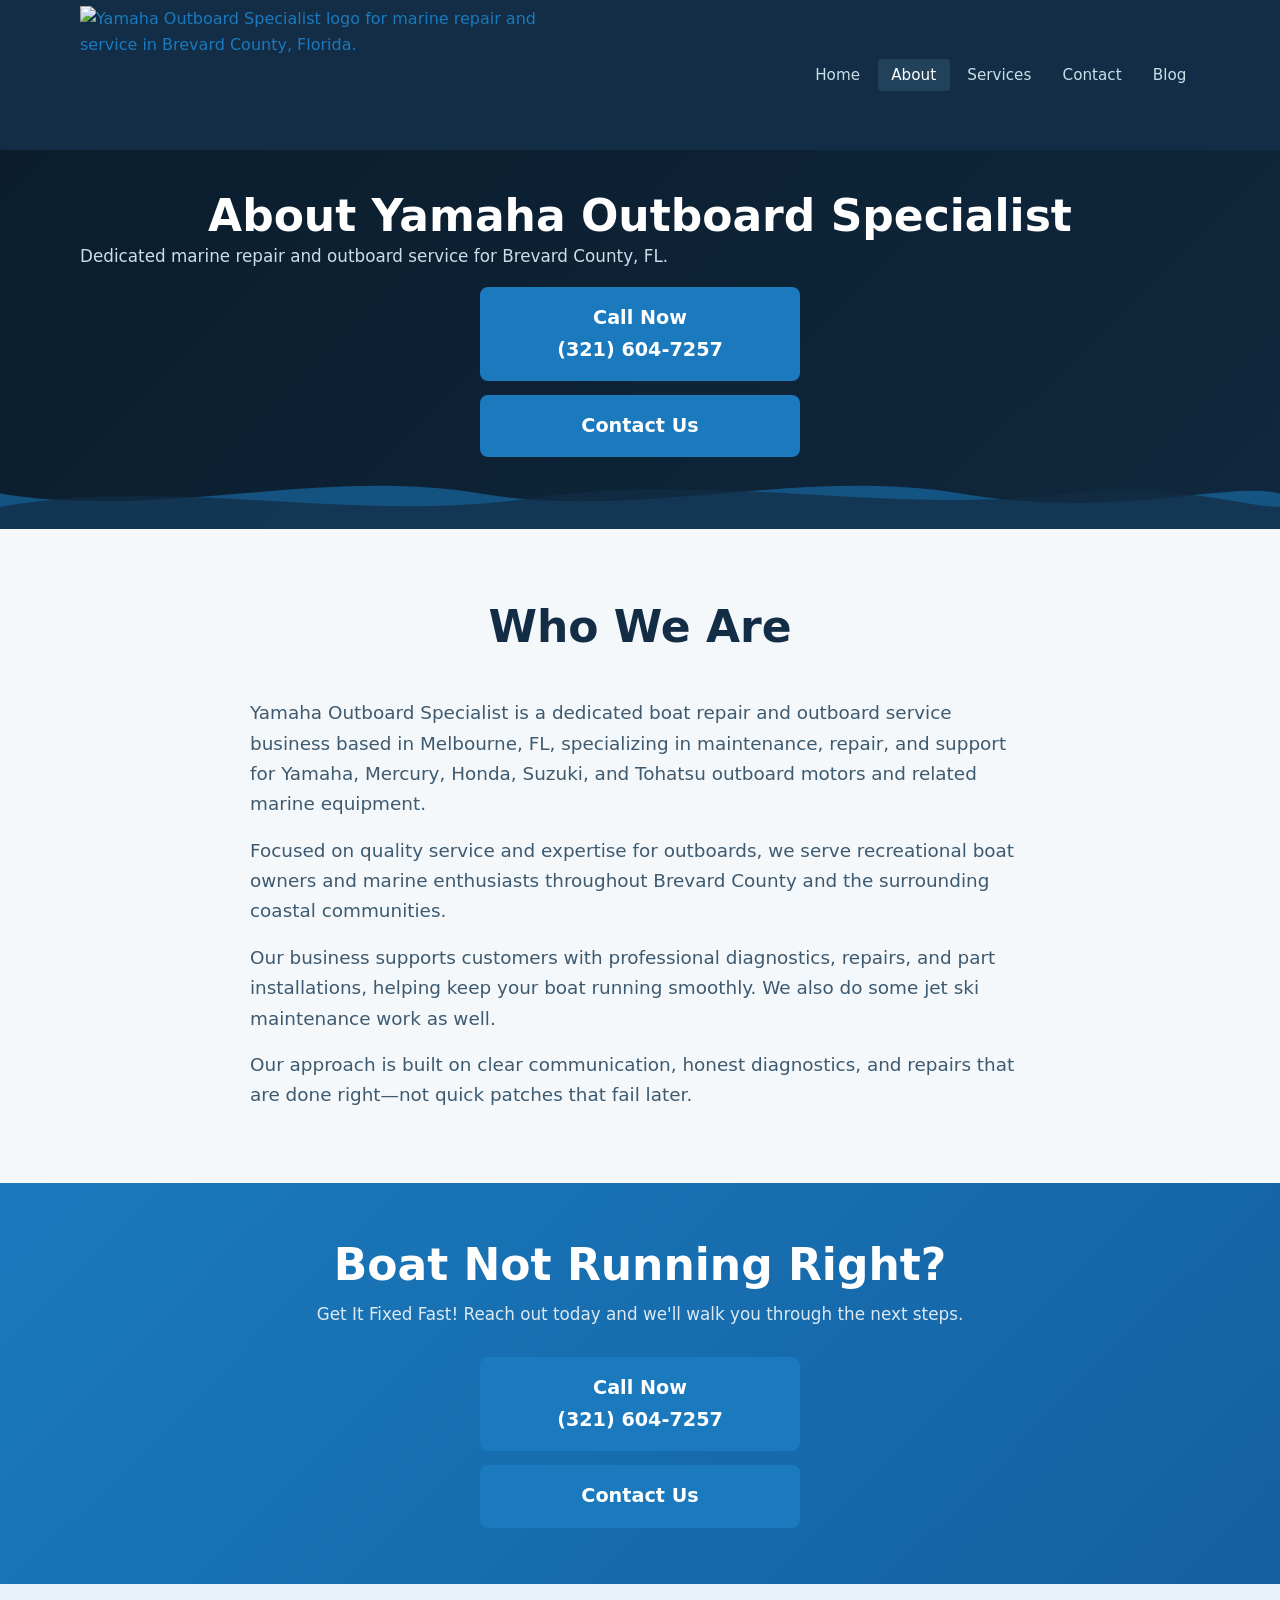
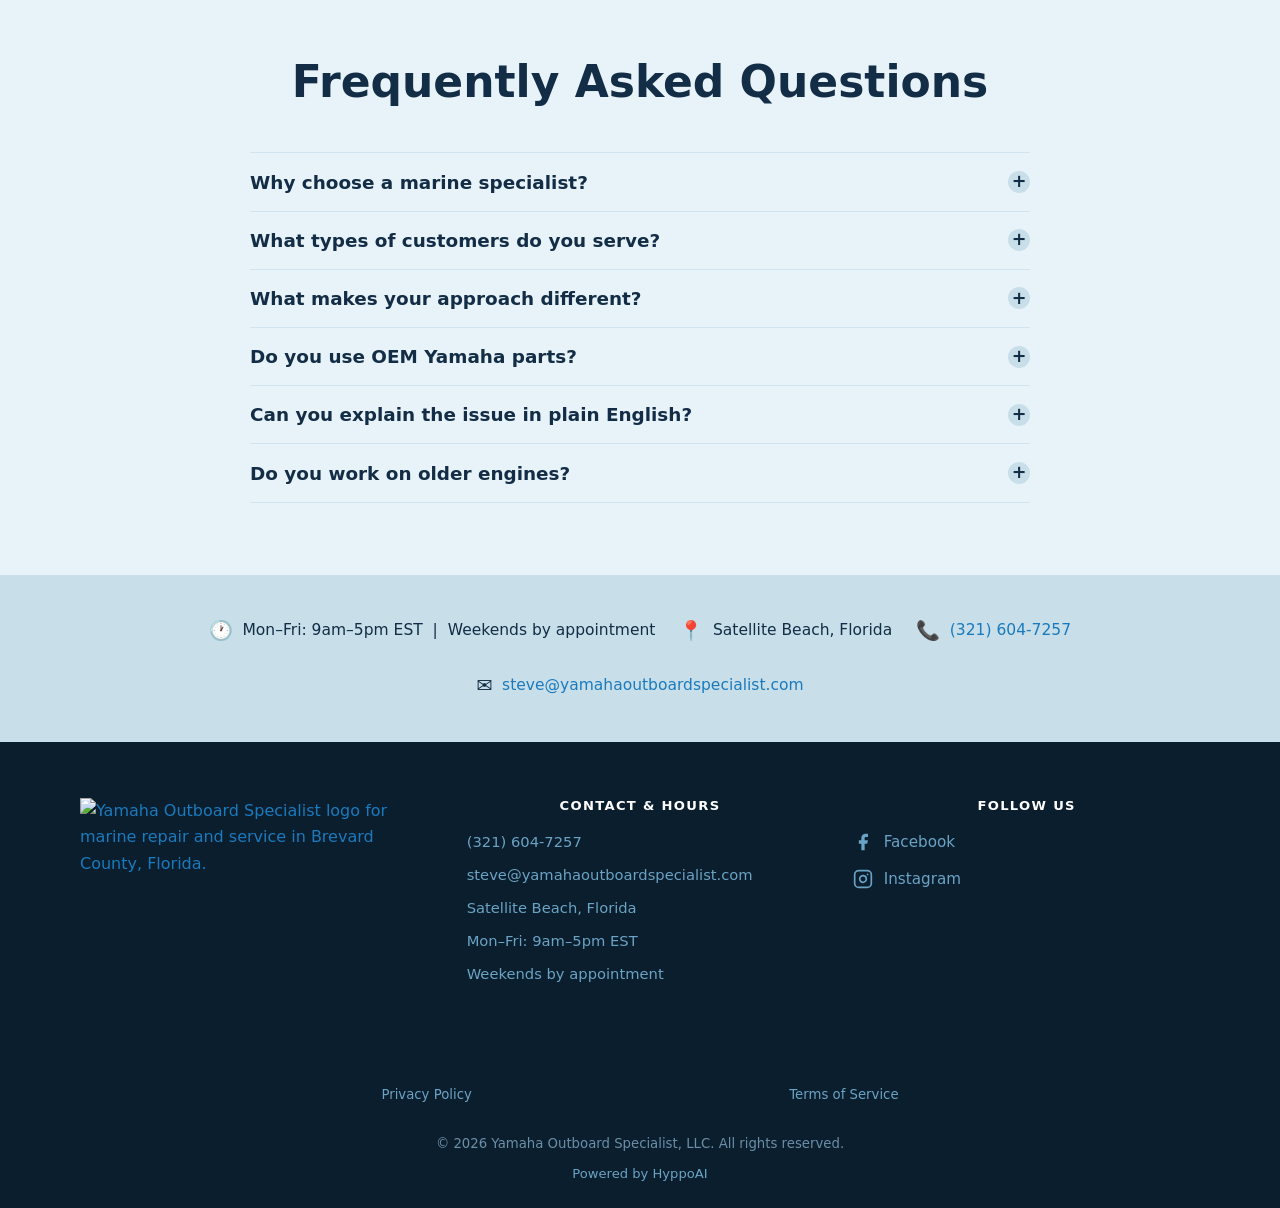
==== commit cc0a8360: "Increase About page body text to 1.15rem Co-Authored-By: Claude Sonnet 4.6 <noreply@anthropic.com>" ====
--- a/about.html
+++ b/about.html
@@ -86,7 +86,7 @@
       <div class="section-header">
         <h2>Who We Are</h2>
       </div>
-      <div style="max-width: 780px; margin: 0 auto;">
+      <div style="max-width: 780px; margin: 0 auto; font-size: 1.15rem;">
         <p>Yamaha Outboard Specialist is a dedicated boat repair and outboard service business based in Melbourne, FL, specializing in maintenance, repair, and support for Yamaha, Mercury, Honda, Suzuki, and Tohatsu outboard motors and related marine equipment.</p>
         <p>Focused on quality service and expertise for outboards, we serve recreational boat owners and marine enthusiasts throughout Brevard County and the surrounding coastal communities.</p>
         <p>Our business supports customers with professional diagnostics, repairs, and part installations, helping keep your boat running smoothly. We also do some jet ski maintenance work as well.</p>
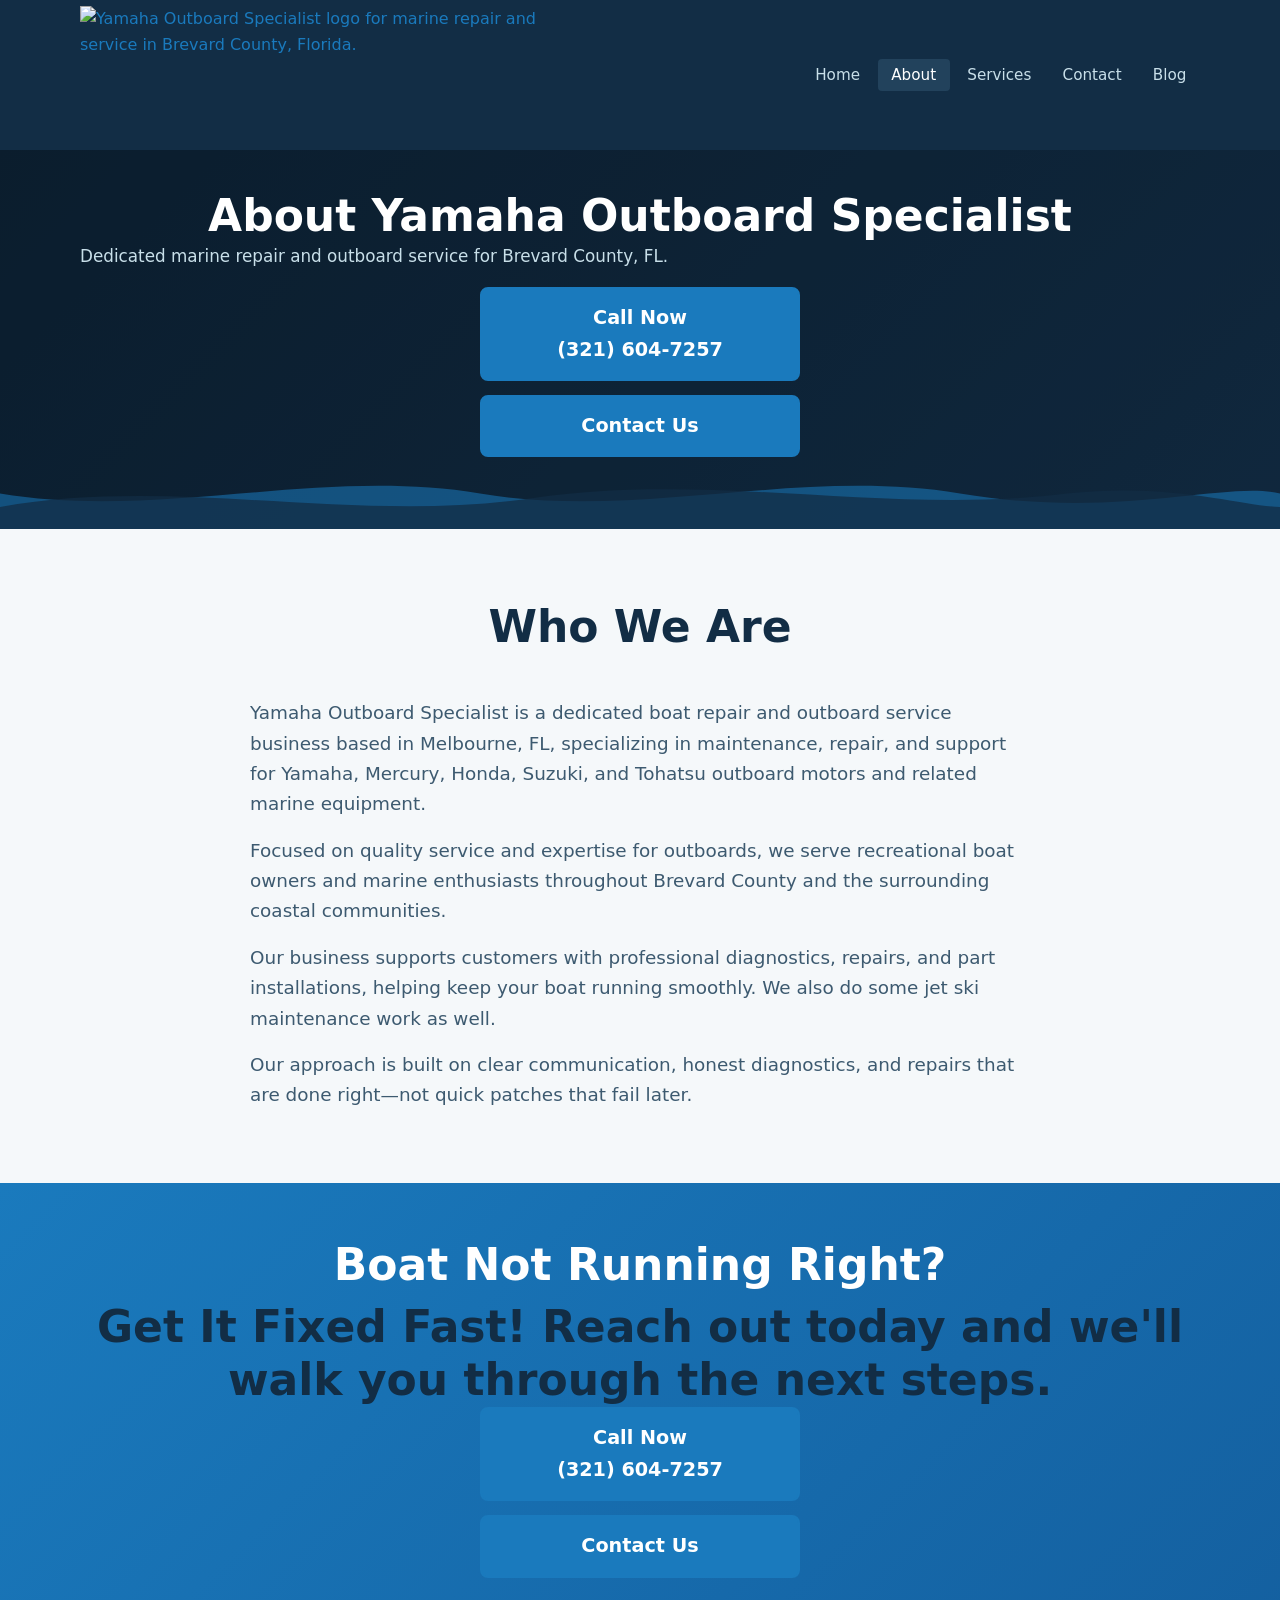
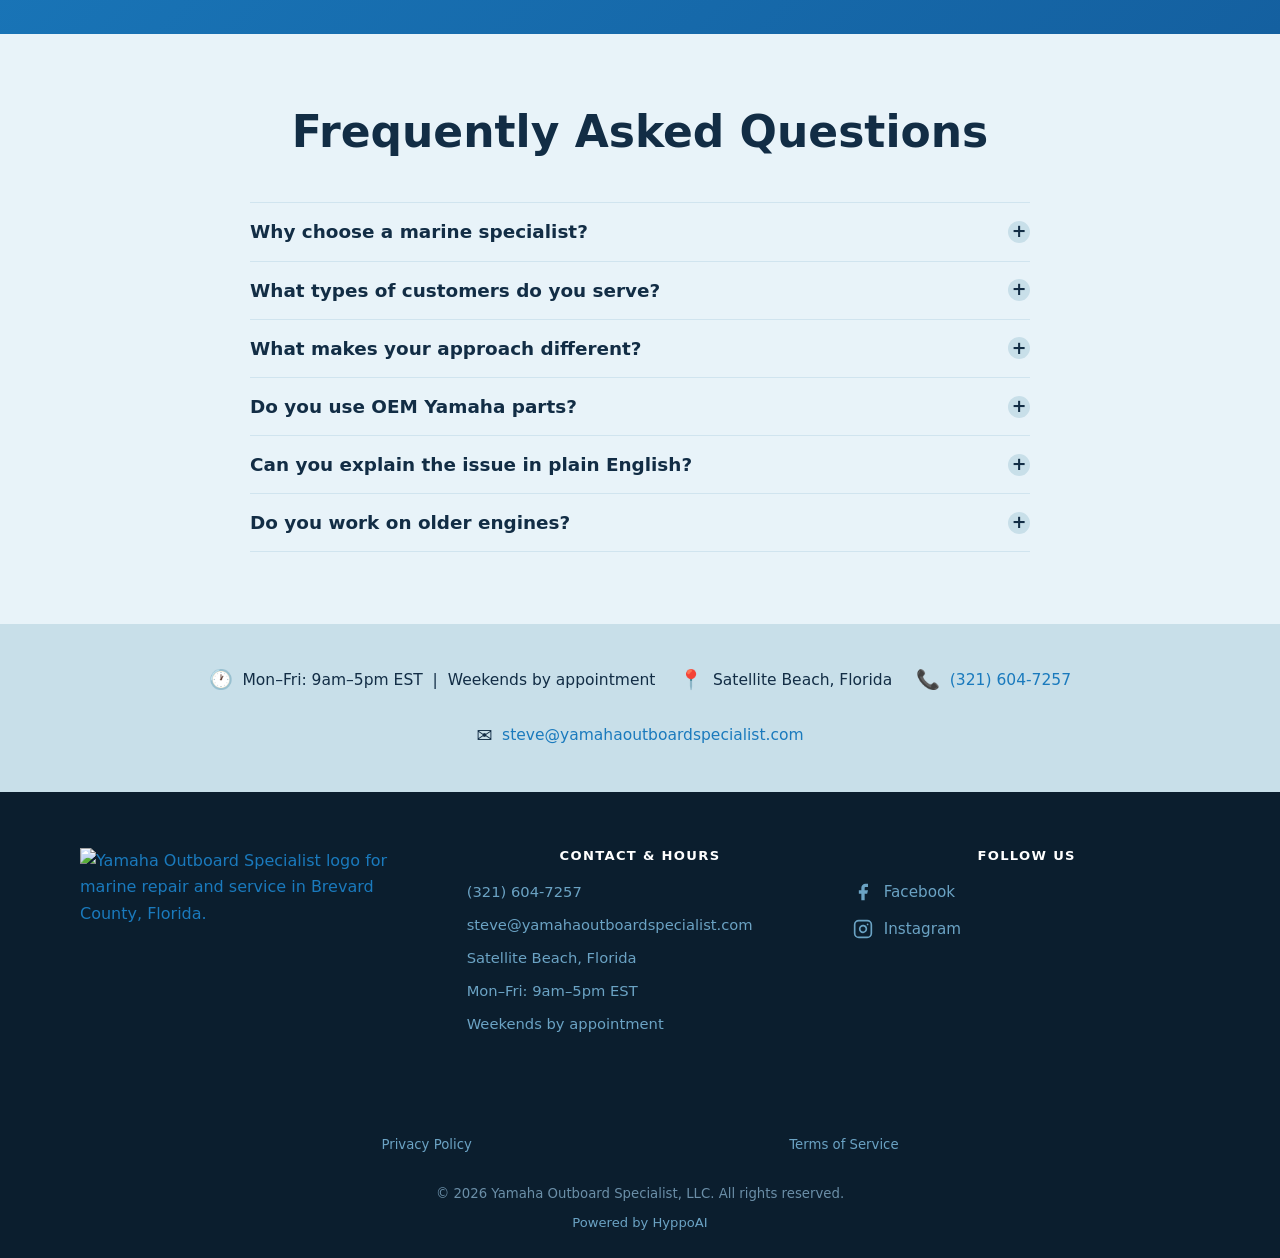
==== commit a9a99507: "Make CTA subtext h3 on About page Co-Authored-By: Claude Sonnet 4.6 <noreply@anthropic.com>" ====
--- a/about.html
+++ b/about.html
@@ -99,7 +99,7 @@
   <section class="cta-banner">
     <div class="container">
       <h2>Boat Not Running Right?</h2>
-      <p>Get It Fixed Fast! Reach out today and we'll walk you through the next steps.</p>
+      <h3>Get It Fixed Fast! Reach out today and we'll walk you through the next steps.</h3>
       <div class="btn-group">
         <a href="tel:+13216047257" class="btn btn-primary btn-lg">Call Now<br>(321) 604-7257</a>
         <a href="contact.html" class="btn btn-primary btn-lg">Contact Us</a>
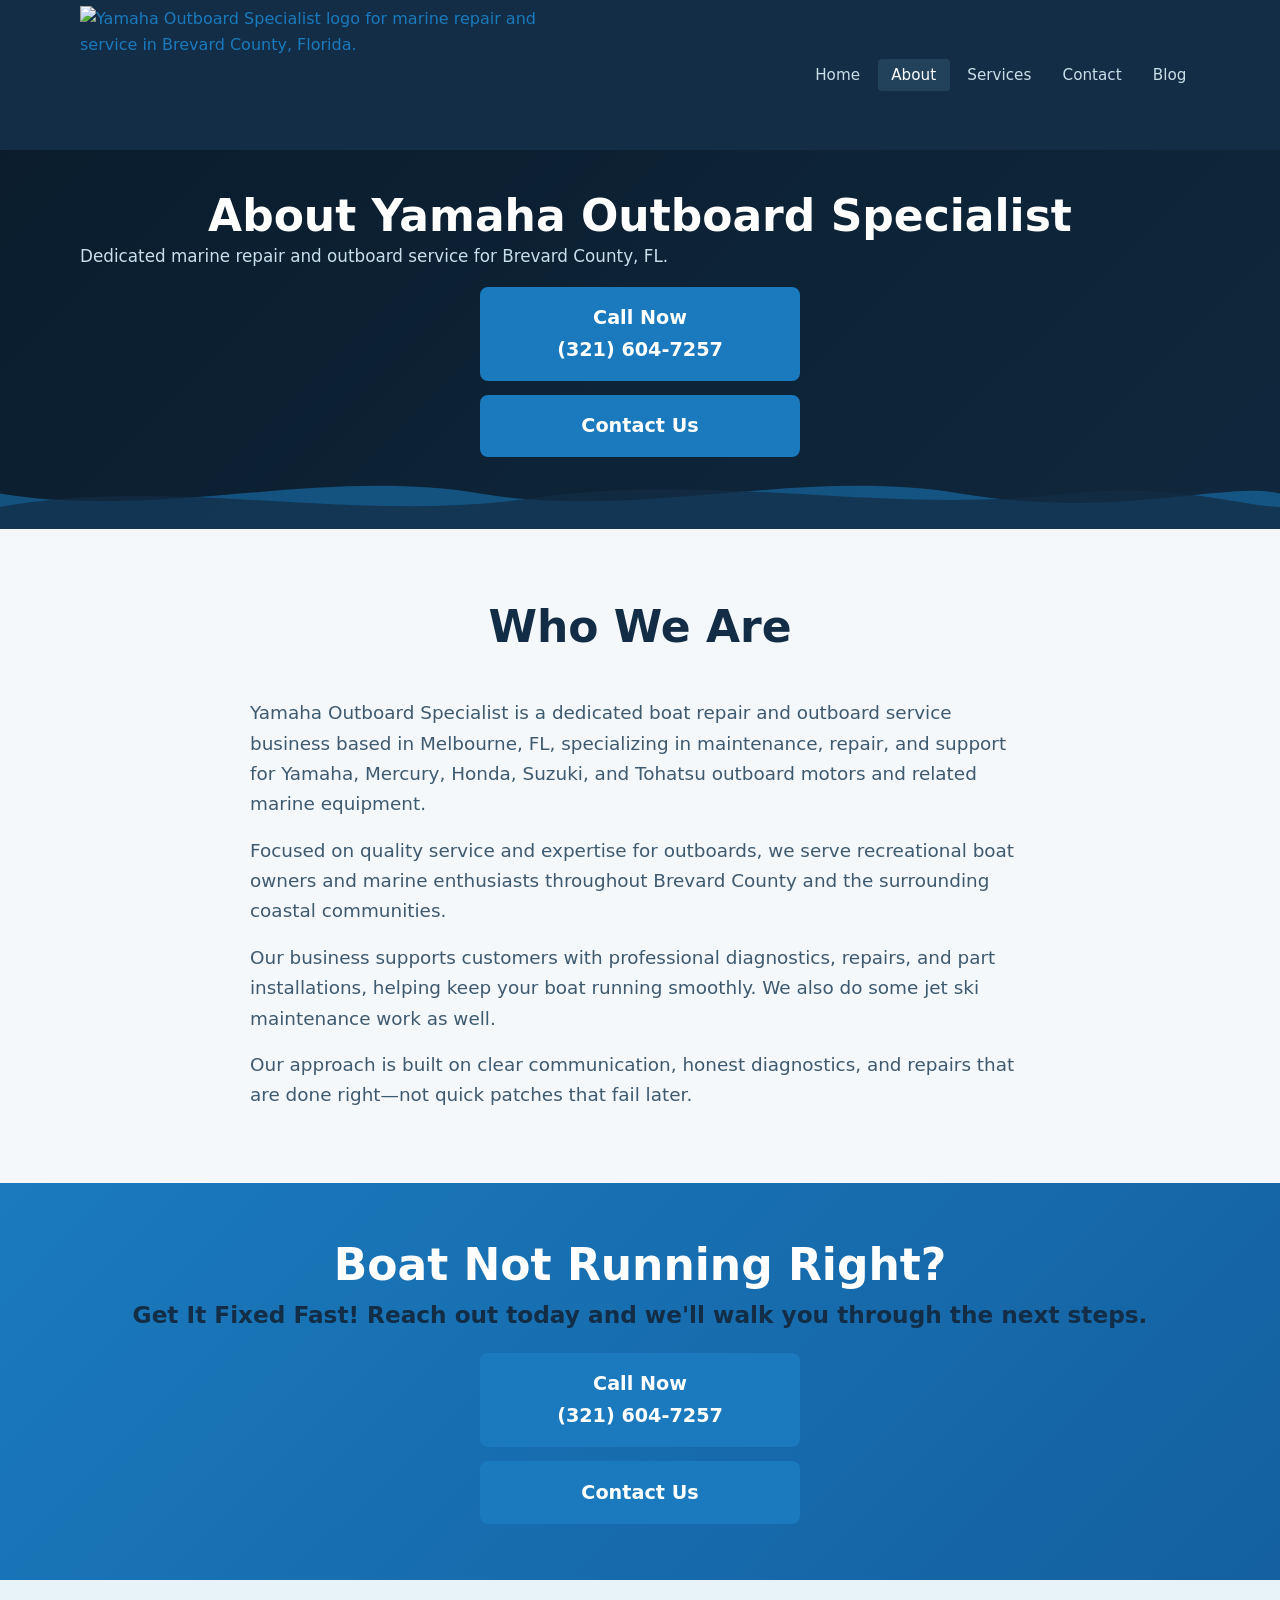
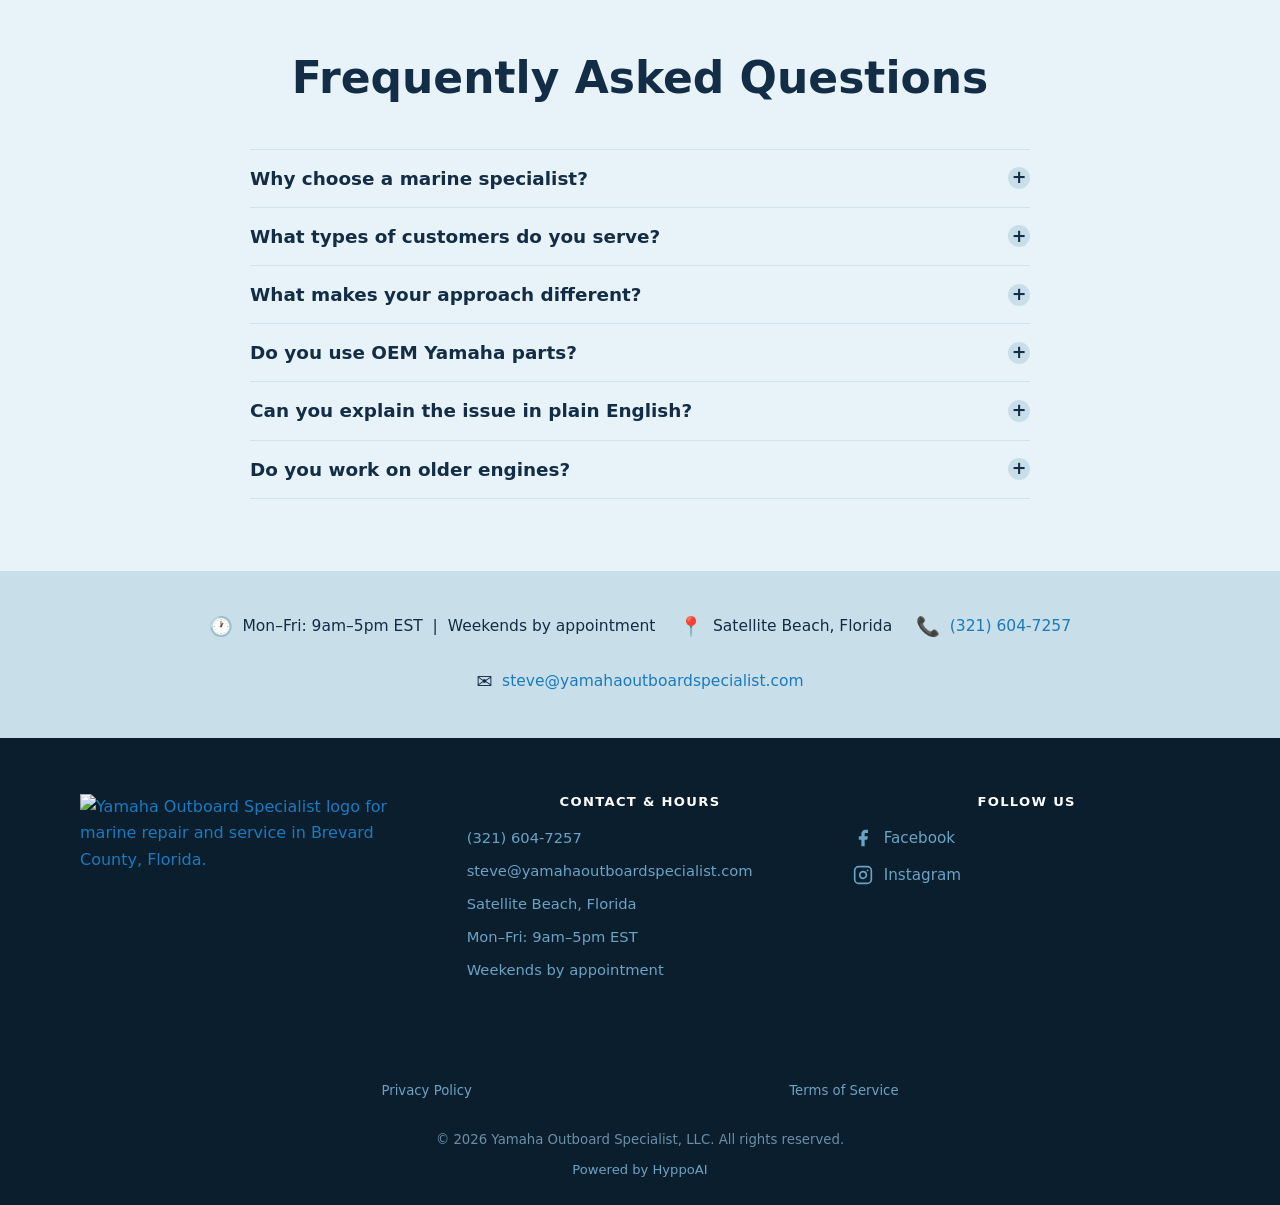
==== commit 30a5a16b: "Add spacing between subheading and CTA on About page Co-Authored-By: Claude Sonnet 4.6 <noreply@anth" ====
--- a/about.html
+++ b/about.html
@@ -99,7 +99,7 @@
   <section class="cta-banner">
     <div class="container">
       <h2>Boat Not Running Right?</h2>
-      <h3>Get It Fixed Fast! Reach out today and we'll walk you through the next steps.</h3>
+      <h3 style="margin-bottom: 1.5rem;">Get It Fixed Fast! Reach out today and we'll walk you through the next steps.</h3>
       <div class="btn-group">
         <a href="tel:+13216047257" class="btn btn-primary btn-lg">Call Now<br>(321) 604-7257</a>
         <a href="contact.html" class="btn btn-primary btn-lg">Contact Us</a>
--- a/css/styles.css
+++ b/css/styles.css
@@ -67,6 +67,7 @@
   font-size: clamp(1.75rem, 4vw, 2.75rem);
   text-align: center;
 }
+h3, h4, h5, h6 { font-size: 1.45rem; }
 p  { margin-bottom: 1rem; color: var(--text-mid); }
 p:last-child { margin-bottom: 0; }
 
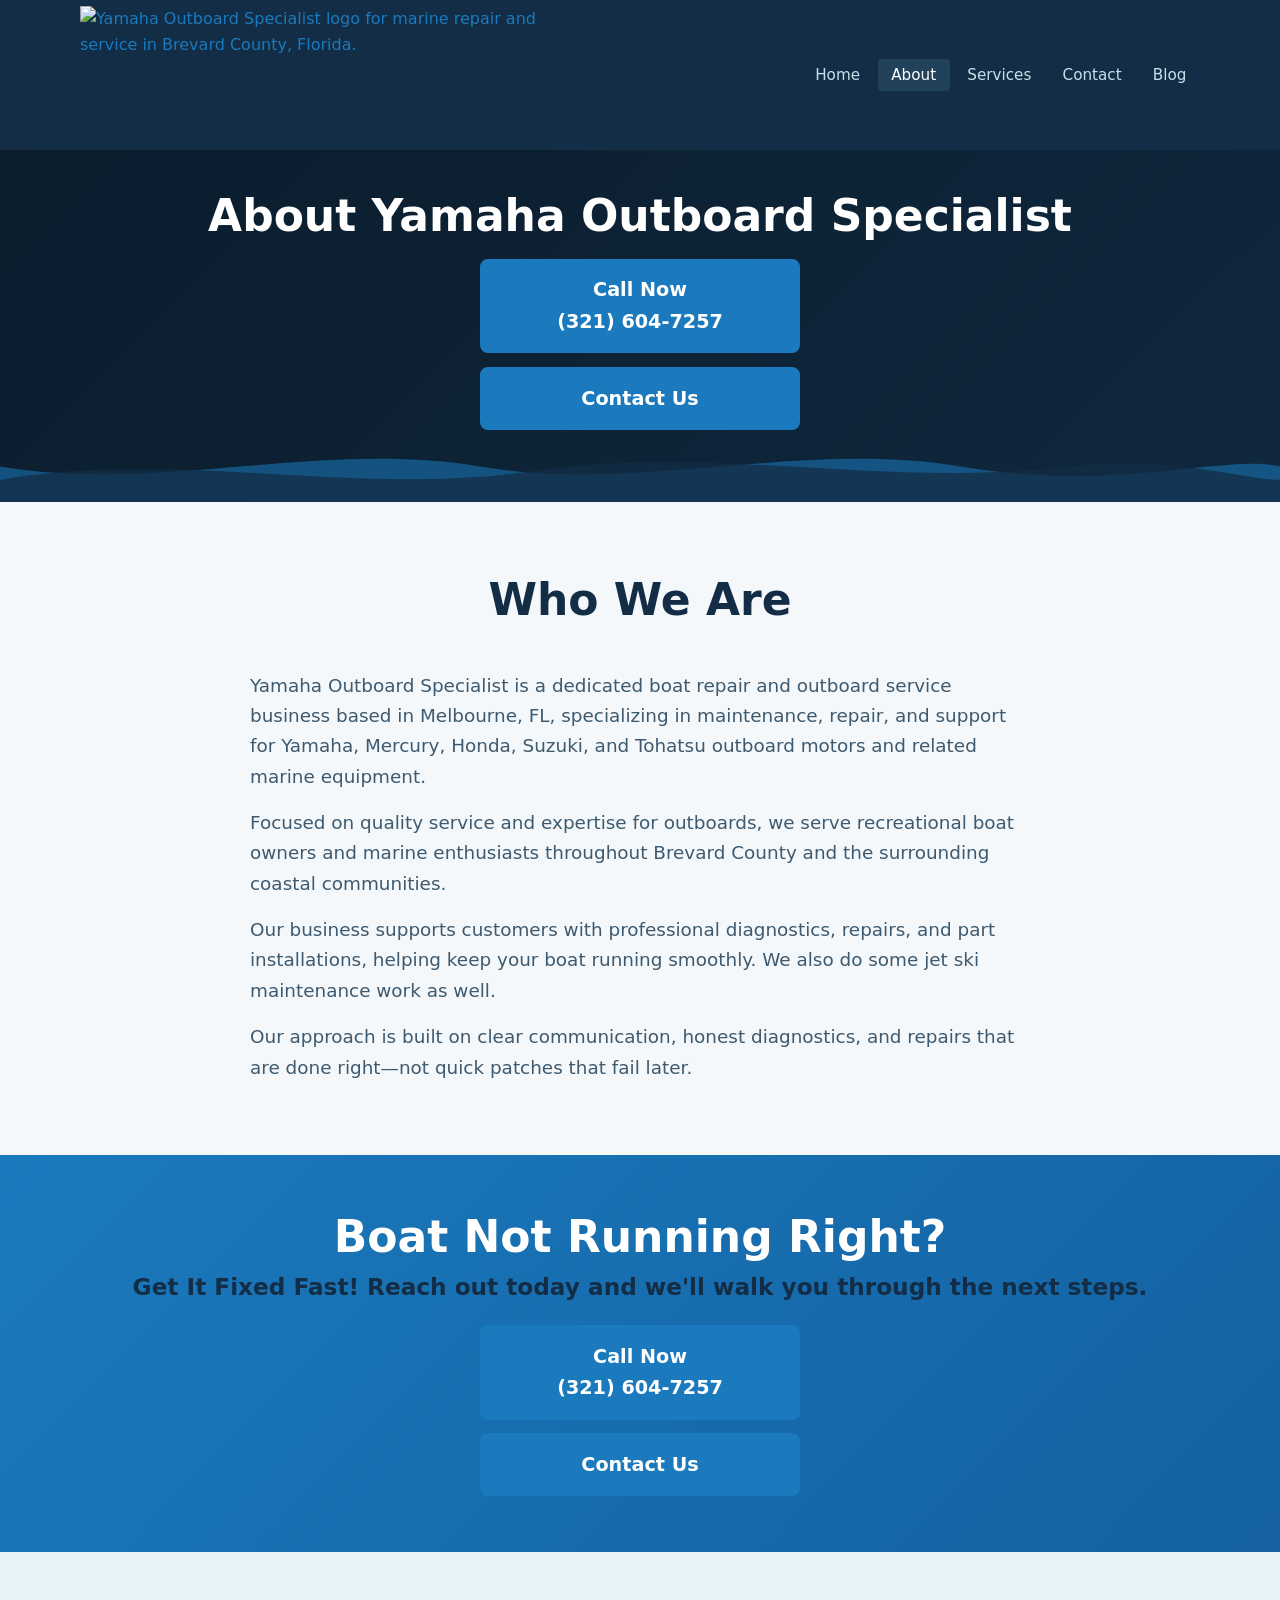
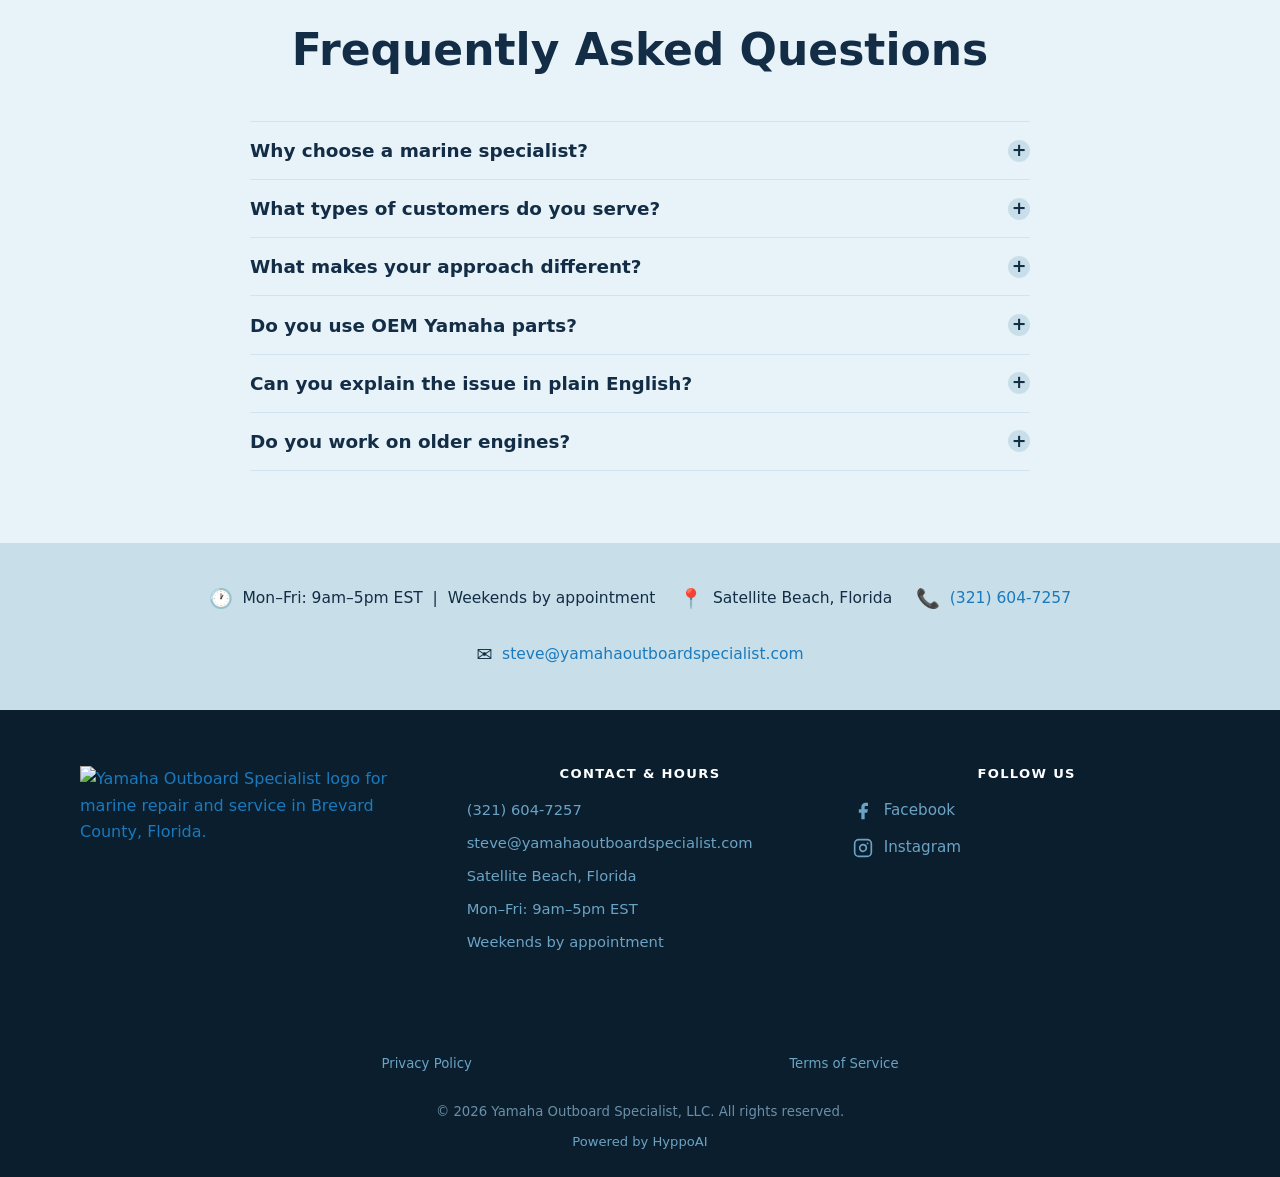
==== commit df427590: "Remove hero subtext on About page Co-Authored-By: Claude Sonnet 4.6 <noreply@anthropic.com>" ====
--- a/about.html
+++ b/about.html
@@ -64,7 +64,6 @@
   <section class="page-hero" aria-label="About page header">
     <div class="page-hero-content">
       <h1>About Yamaha Outboard Specialist</h1>
-      <p>Dedicated marine repair and outboard service for Brevard County, FL.</p>
       <div class="btn-group mt-2">
         <a href="tel:+13216047257" class="btn btn-primary btn-lg">Call Now<br>(321) 604-7257</a>
         <a href="contact.html" class="btn btn-primary btn-lg">Contact Us</a>
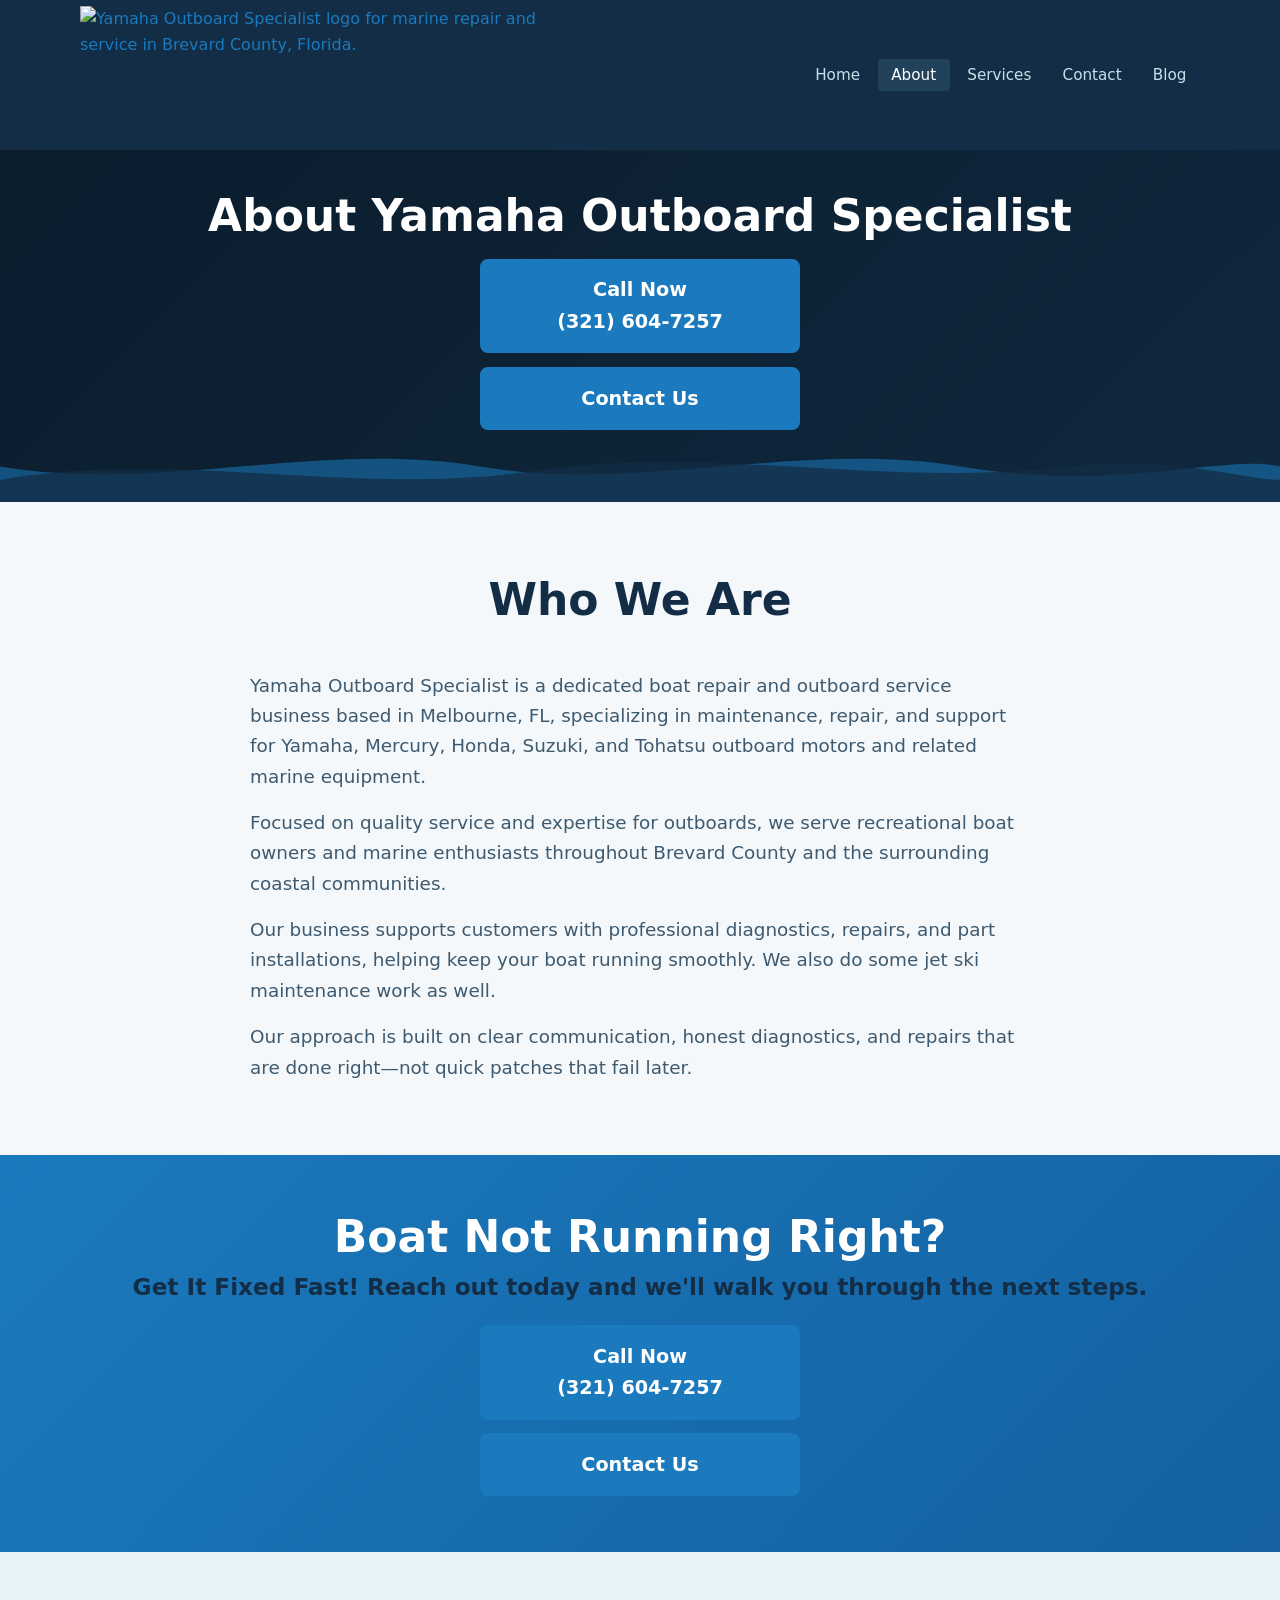
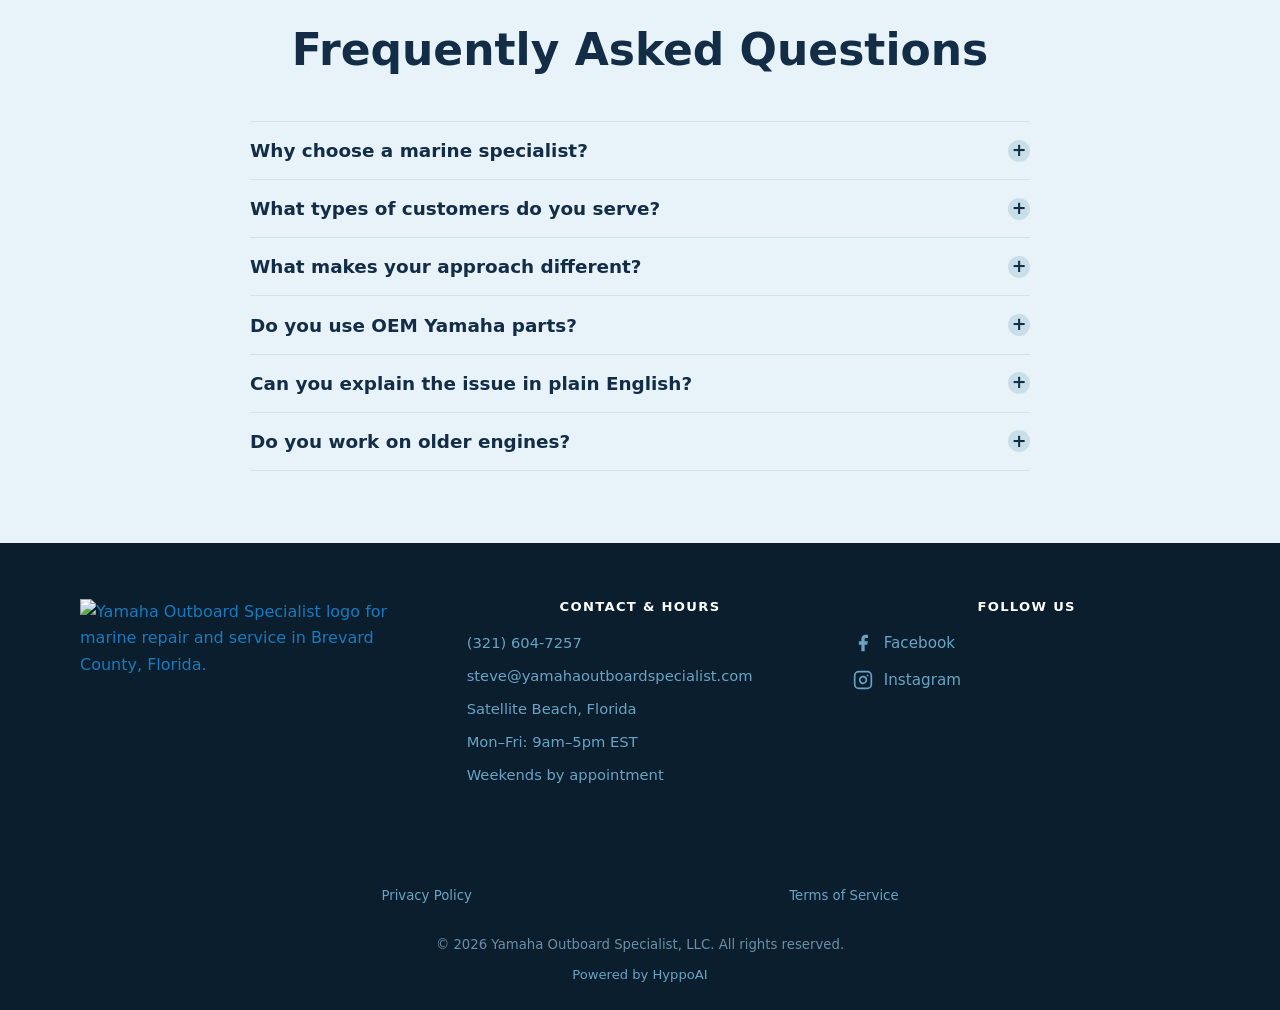
==== commit 2af363cf: "Remove contact bar from About page Co-Authored-By: Claude Sonnet 4.6 <noreply@anthropic.com>" ====
--- a/about.html
+++ b/about.html
@@ -166,15 +166,6 @@
     </div>
   </section>
 
-  <!-- ===== CONTACT BAR ===== -->
-  <div class="contact-bar">
-    <div class="contact-bar-inner">
-      <div class="contact-item"><span class="contact-item-icon">&#128336;</span> Mon&ndash;Fri: 9am&ndash;5pm EST &nbsp;|&nbsp; Weekends by appointment</div>
-      <div class="contact-item"><span class="contact-item-icon">&#128205;</span> Satellite Beach, Florida</div>
-      <div class="contact-item"><span class="contact-item-icon">&#128222;</span> <a href="tel:+13216047257">(321) 604-7257</a></div>
-      <div class="contact-item"><span class="contact-item-icon">&#9993;</span> <a href="mailto:steve@yamahaoutboardspecialist.com">steve@yamahaoutboardspecialist.com</a></div>
-    </div>
-  </div>
 
     <!-- ===== FOOTER ===== -->
   <footer class="site-footer">
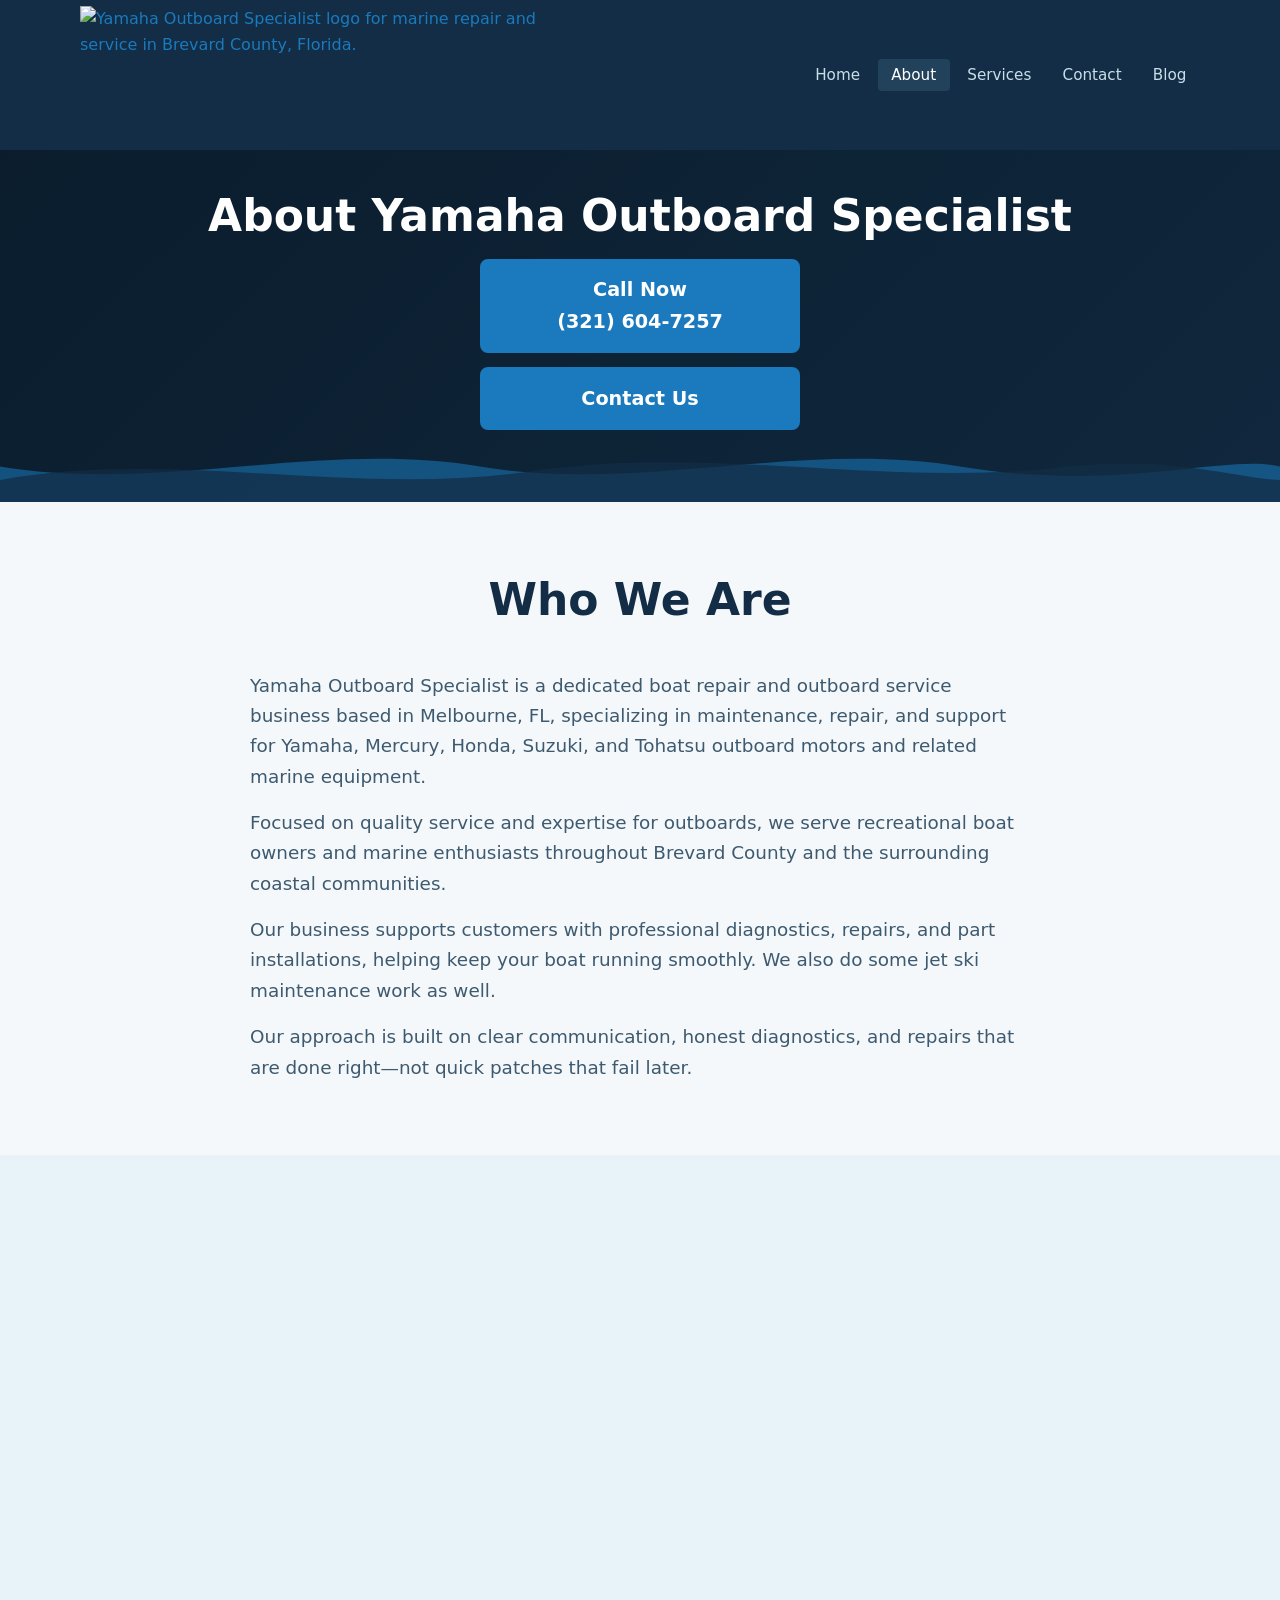
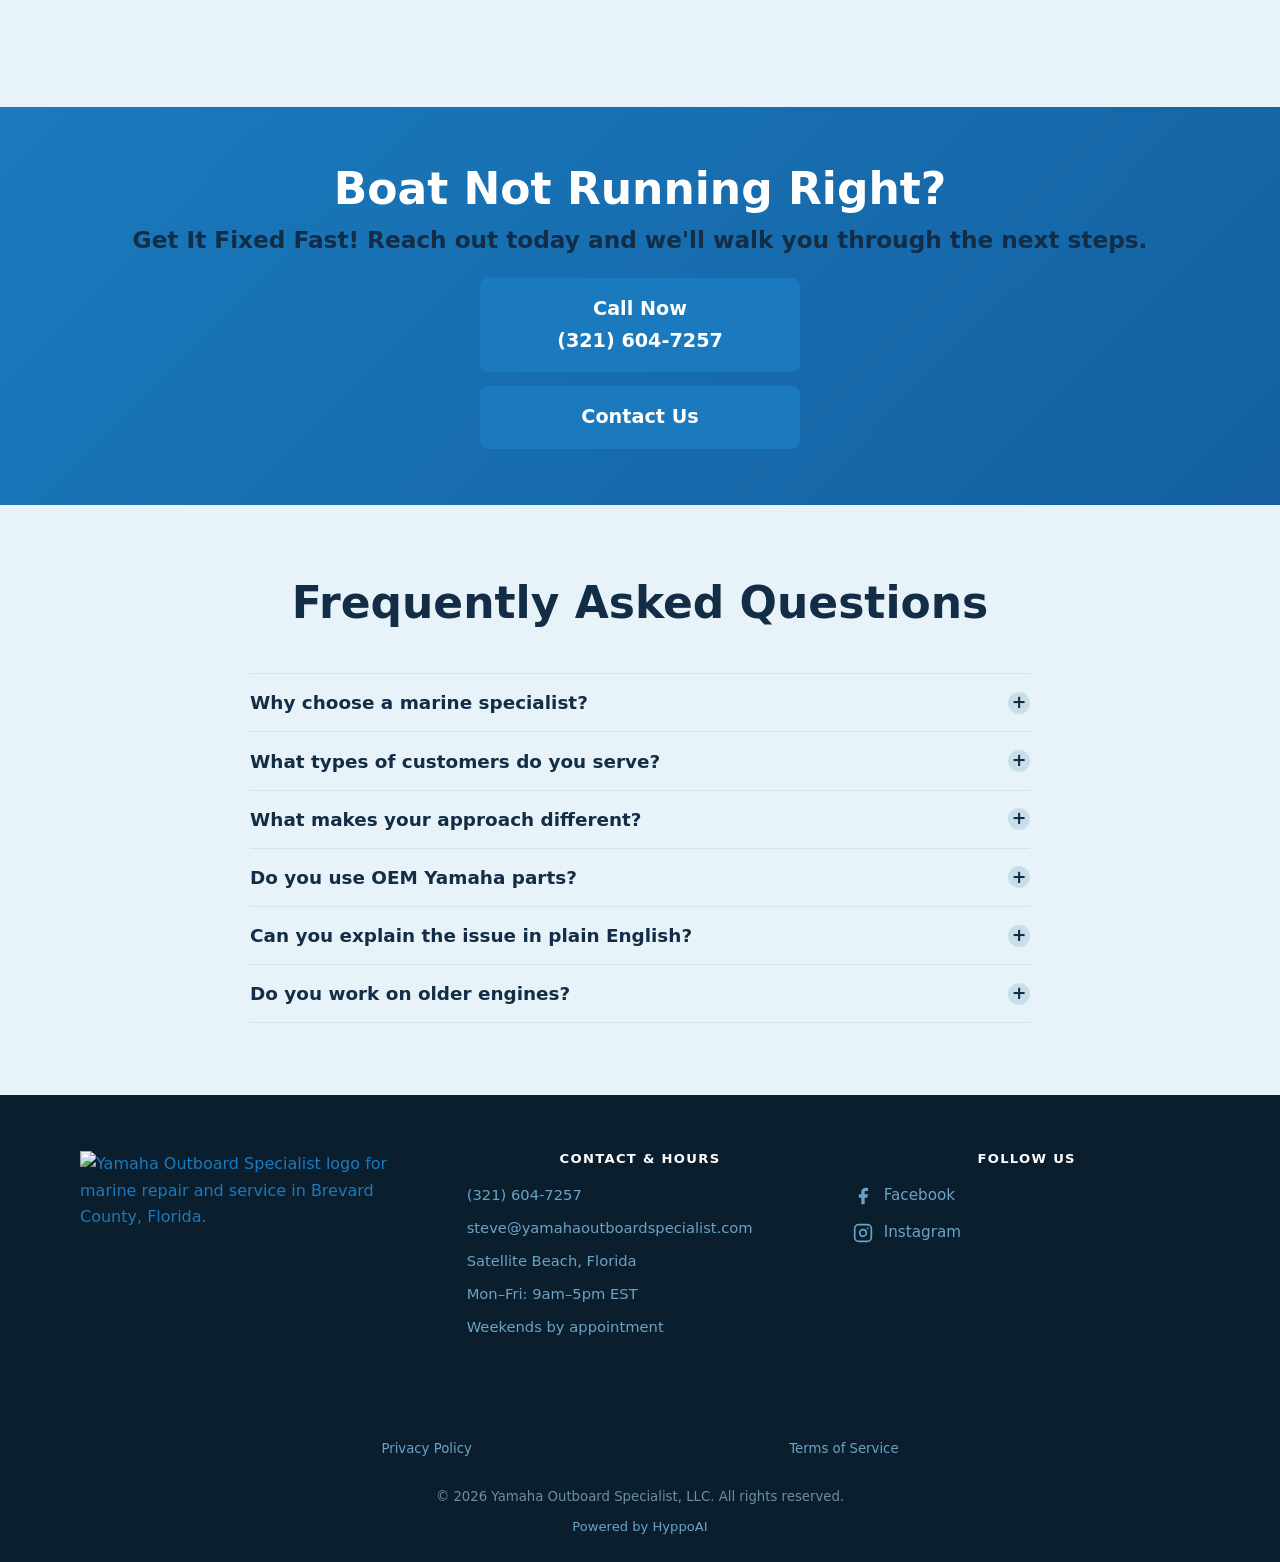
==== commit d93bb358: "Add Google Reviews embed to About page after Who We Are section Co-Authored-By: Claude Sonnet 4.6 <n" ====
--- a/about.html
+++ b/about.html
@@ -94,6 +94,13 @@
     </div>
   </section>
 
+  <!-- ===== GOOGLE REVIEWS ===== -->
+  <section class="section section--alt" id="reviews">
+    <div class="container">
+      <iframe src="https://hyppohq.io/w/yos-google-reivews?embed=true" style="width:100%;min-height:400px;border:none;" allowfullscreen></iframe>
+    </div>
+  </section>
+
   <!-- ===== CTA BANNER ===== -->
   <section class="cta-banner">
     <div class="container">
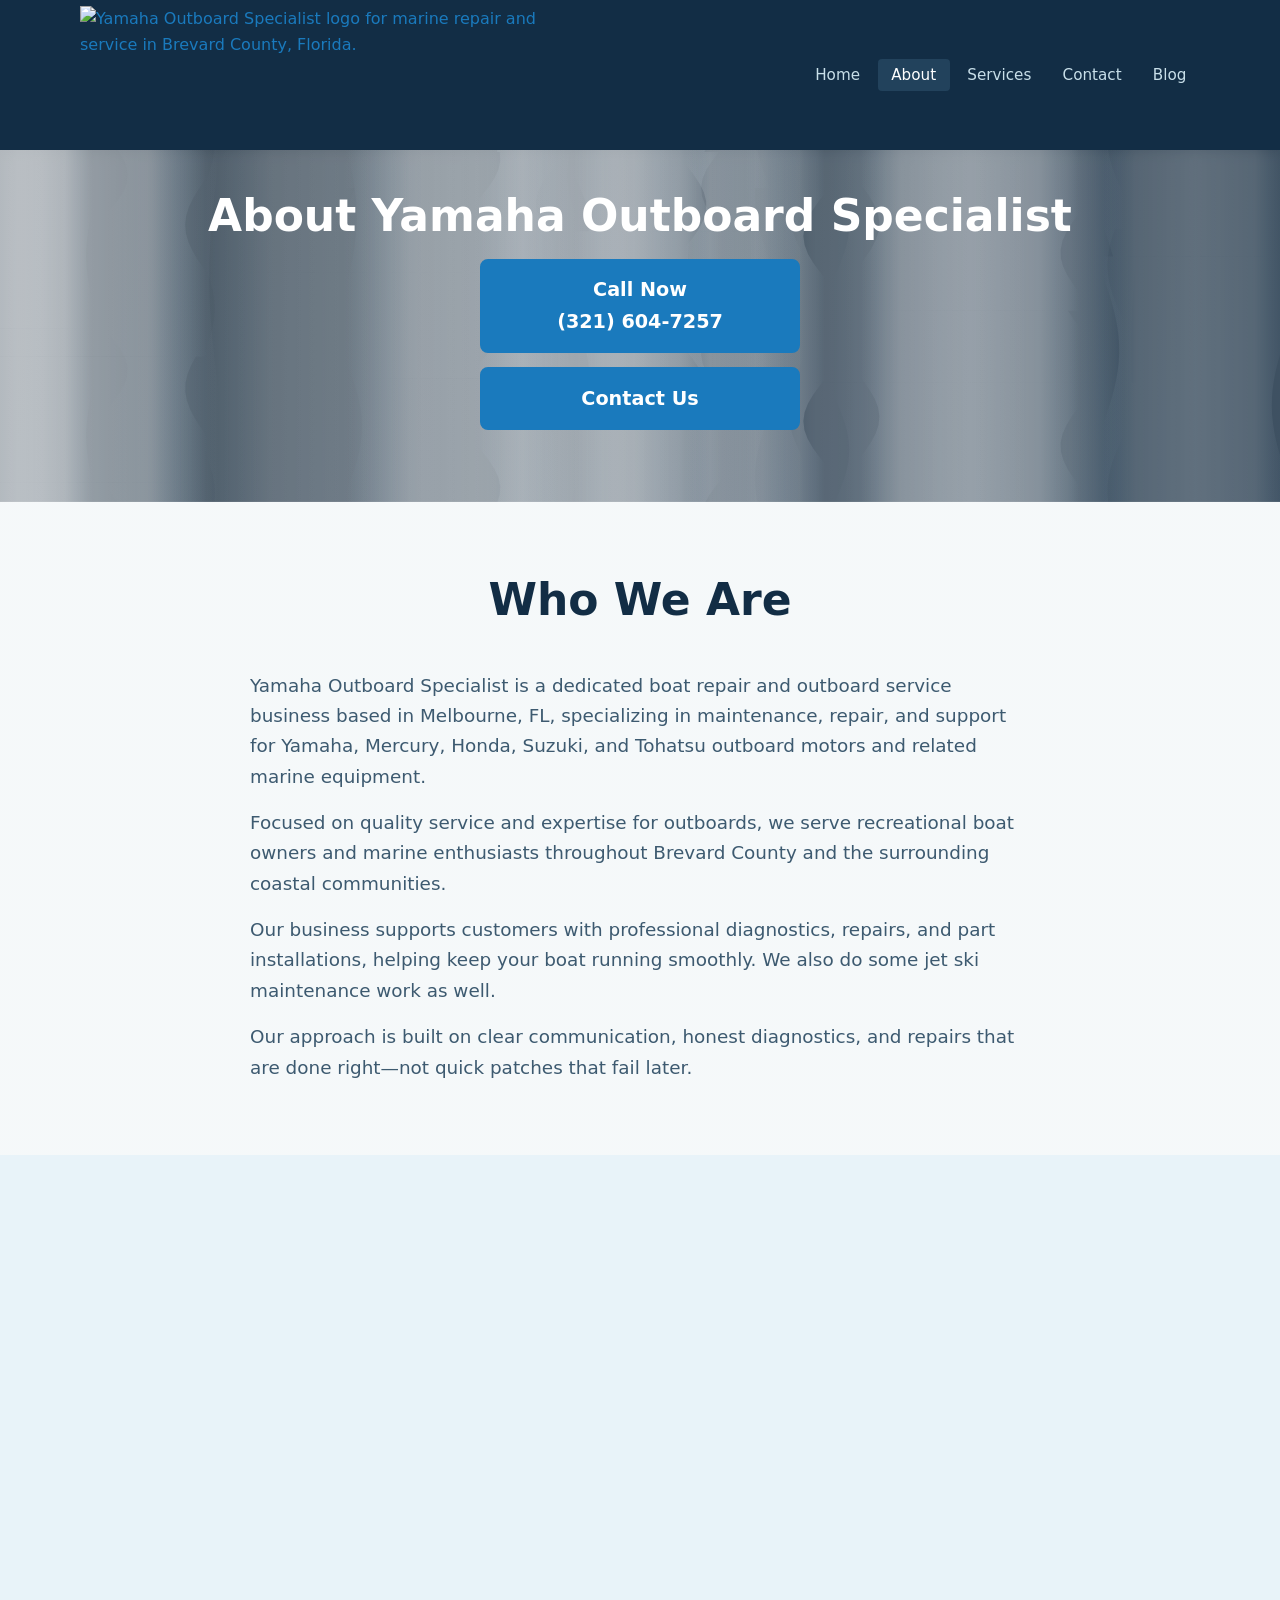
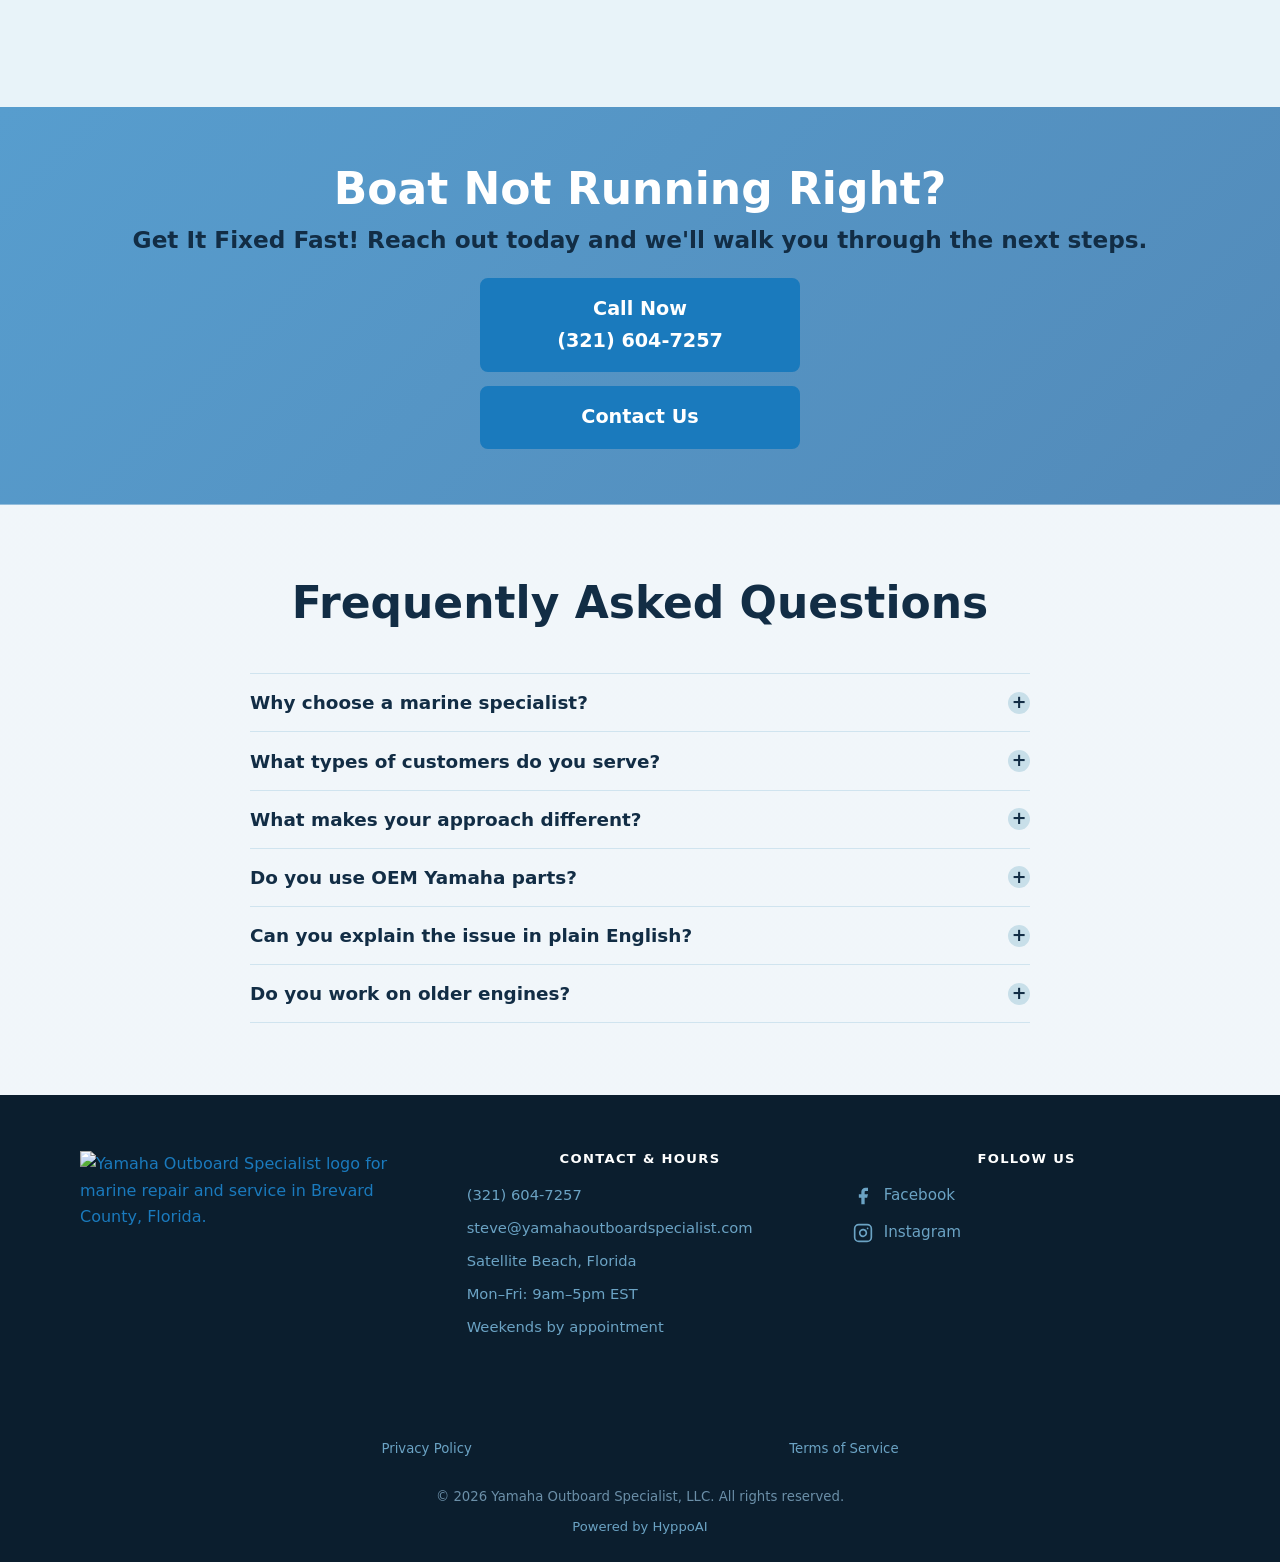
==== commit bbfc2215: "Add background images, overlays, and canvas animation to About page sections Co-Authored-By: Claude " ====
--- a/about.html
+++ b/about.html
@@ -61,7 +61,7 @@
   </header>
 
   <!-- ===== PAGE HERO ===== -->
-  <section class="page-hero" aria-label="About page header">
+  <section class="page-hero" aria-label="About page header" style="background-image: linear-gradient(135deg, rgba(11,30,46,0.70) 0%, rgba(18,45,69,0.70) 100%), url('https://pbrlhyansxjdndccwtau.supabase.co/storage/v1/object/public/media-public/43f9957f-2aba-4fd8-92b9-14d8df272084/root/1776643122532_about-hero-background.png'); background-size: cover; background-position: center;">
     <div class="page-hero-content">
       <h1>About Yamaha Outboard Specialist</h1>
       <div class="btn-group mt-2">
@@ -69,18 +69,12 @@
         <a href="contact.html" class="btn btn-primary btn-lg">Contact Us</a>
       </div>
     </div>
-    <div class="page-hero-waves" aria-hidden="true">
-      <svg viewBox="0 0 1440 80" preserveAspectRatio="none" xmlns="http://www.w3.org/2000/svg">
-        <path class="wave-path-1"
-          d="M0,40 C180,70 360,10 540,40 C720,70 900,10 1080,40 C1260,70 1380,25 1440,40 L1440,80 L0,80 Z" />
-        <path class="wave-path-2"
-          d="M0,55 C200,20 400,75 600,45 C800,15 1000,65 1200,40 C1320,27 1400,55 1440,55 L1440,80 L0,80 Z" />
-      </svg>
-    </div>
+    <!-- Water splash overlay -->
+    <div class="hero-splash" aria-hidden="true"></div>
   </section>
 
   <!-- ===== WHO WE ARE ===== -->
-  <section class="section">
+  <section class="section" style="background-image: linear-gradient(rgba(245,248,250,0.65), rgba(245,248,250,0.65)), url('https://pbrlhyansxjdndccwtau.supabase.co/storage/v1/object/public/media-public/43f9957f-2aba-4fd8-92b9-14d8df272084/root/1776643123782_about-section-background-1.png'); background-size: cover; background-position: center;">
     <div class="container">
       <div class="section-header">
         <h2>Who We Are</h2>
@@ -102,7 +96,7 @@
   </section>
 
   <!-- ===== CTA BANNER ===== -->
-  <section class="cta-banner">
+  <section class="cta-banner" style="background-image: linear-gradient(135deg, rgba(26,122,189,0.72) 0%, rgba(20,96,160,0.72) 100%), url('https://pbrlhyansxjdndccwtau.supabase.co/storage/v1/object/public/media-public/43f9957f-2aba-4fd8-92b9-14d8df272084/root/1776643124826_about-section-background-2.png'); background-size: cover; background-position: center;">
     <div class="container">
       <h2>Boat Not Running Right?</h2>
       <h3 style="margin-bottom: 1.5rem;">Get It Fixed Fast! Reach out today and we'll walk you through the next steps.</h3>
@@ -114,7 +108,7 @@
   </section>
 
   <!-- ===== FAQ ===== -->
-  <section class="section section--alt" id="faq">
+  <section class="section section--alt" id="faq" style="background-image: linear-gradient(rgba(245,248,250,0.70), rgba(245,248,250,0.70)), url('https://pbrlhyansxjdndccwtau.supabase.co/storage/v1/object/public/media-public/43f9957f-2aba-4fd8-92b9-14d8df272084/root/1776643125764_about-section-background-3.png'); background-size: cover; background-position: center;">
     <div class="container">
       <div class="section-header">
         <h2>Frequently Asked Questions</h2>
--- a/css/styles.css
+++ b/css/styles.css
@@ -509,6 +509,102 @@
   font-size: 0.93rem;
   color: var(--text-mid);
   margin-bottom: 0;
+}
+
+/* ---- Service Carousel ---- */
+.service-carousel {
+  display: flex;
+  align-items: center;
+  gap: 1rem;
+}
+.carousel-track-wrapper {
+  overflow: hidden;
+  flex: 1;
+}
+.carousel-track {
+  display: flex;
+  transition: transform 0.4s ease;
+}
+.service-carousel-card {
+  min-width: 100%;
+  background: var(--white-pure);
+  border-radius: var(--radius-lg);
+  box-shadow: var(--shadow-md);
+  border: 1px solid var(--border);
+  padding: 2rem;
+  display: flex;
+  flex-direction: column;
+  gap: 1.5rem;
+  box-sizing: border-box;
+}
+.service-carousel-card h3 {
+  text-align: center;
+  color: var(--navy);
+  margin: 0;
+}
+.service-card-body {
+  display: flex;
+  gap: 2rem;
+  align-items: flex-start;
+}
+.service-card-text {
+  flex: 1;
+  font-size: 1.15rem;
+  color: var(--text-mid);
+}
+.service-card-text p { margin-bottom: 0; }
+.service-card-image {
+  flex: 1;
+}
+.service-card-image img {
+  width: 100%;
+  height: 260px;
+  object-fit: cover;
+  border-radius: var(--radius);
+  display: block;
+}
+.service-card-cta {
+  text-align: center;
+}
+.carousel-btn {
+  background: var(--ocean);
+  color: var(--white-pure);
+  border: none;
+  border-radius: 50%;
+  width: 48px;
+  height: 48px;
+  font-size: 2rem;
+  line-height: 1;
+  cursor: pointer;
+  flex-shrink: 0;
+  display: flex;
+  align-items: center;
+  justify-content: center;
+  transition: background var(--transition);
+}
+.carousel-btn:hover { background: var(--navy); }
+.carousel-dots {
+  display: flex;
+  justify-content: center;
+  gap: 0.5rem;
+  margin-top: 1.25rem;
+}
+.carousel-dot {
+  width: 11px;
+  height: 11px;
+  border-radius: 50%;
+  background: var(--sky-light);
+  border: none;
+  cursor: pointer;
+  transition: background var(--transition);
+  padding: 0;
+}
+.carousel-dot.active { background: var(--ocean); }
+@media (max-width: 640px) {
+  .service-carousel { gap: 0.5rem; }
+  .carousel-btn { width: 36px; height: 36px; font-size: 1.4rem; }
+  .service-card-body { flex-direction: column; }
+  .service-card-image img { height: 200px; }
 }
 
 /* ---------- CTA BANNER ---------- */
